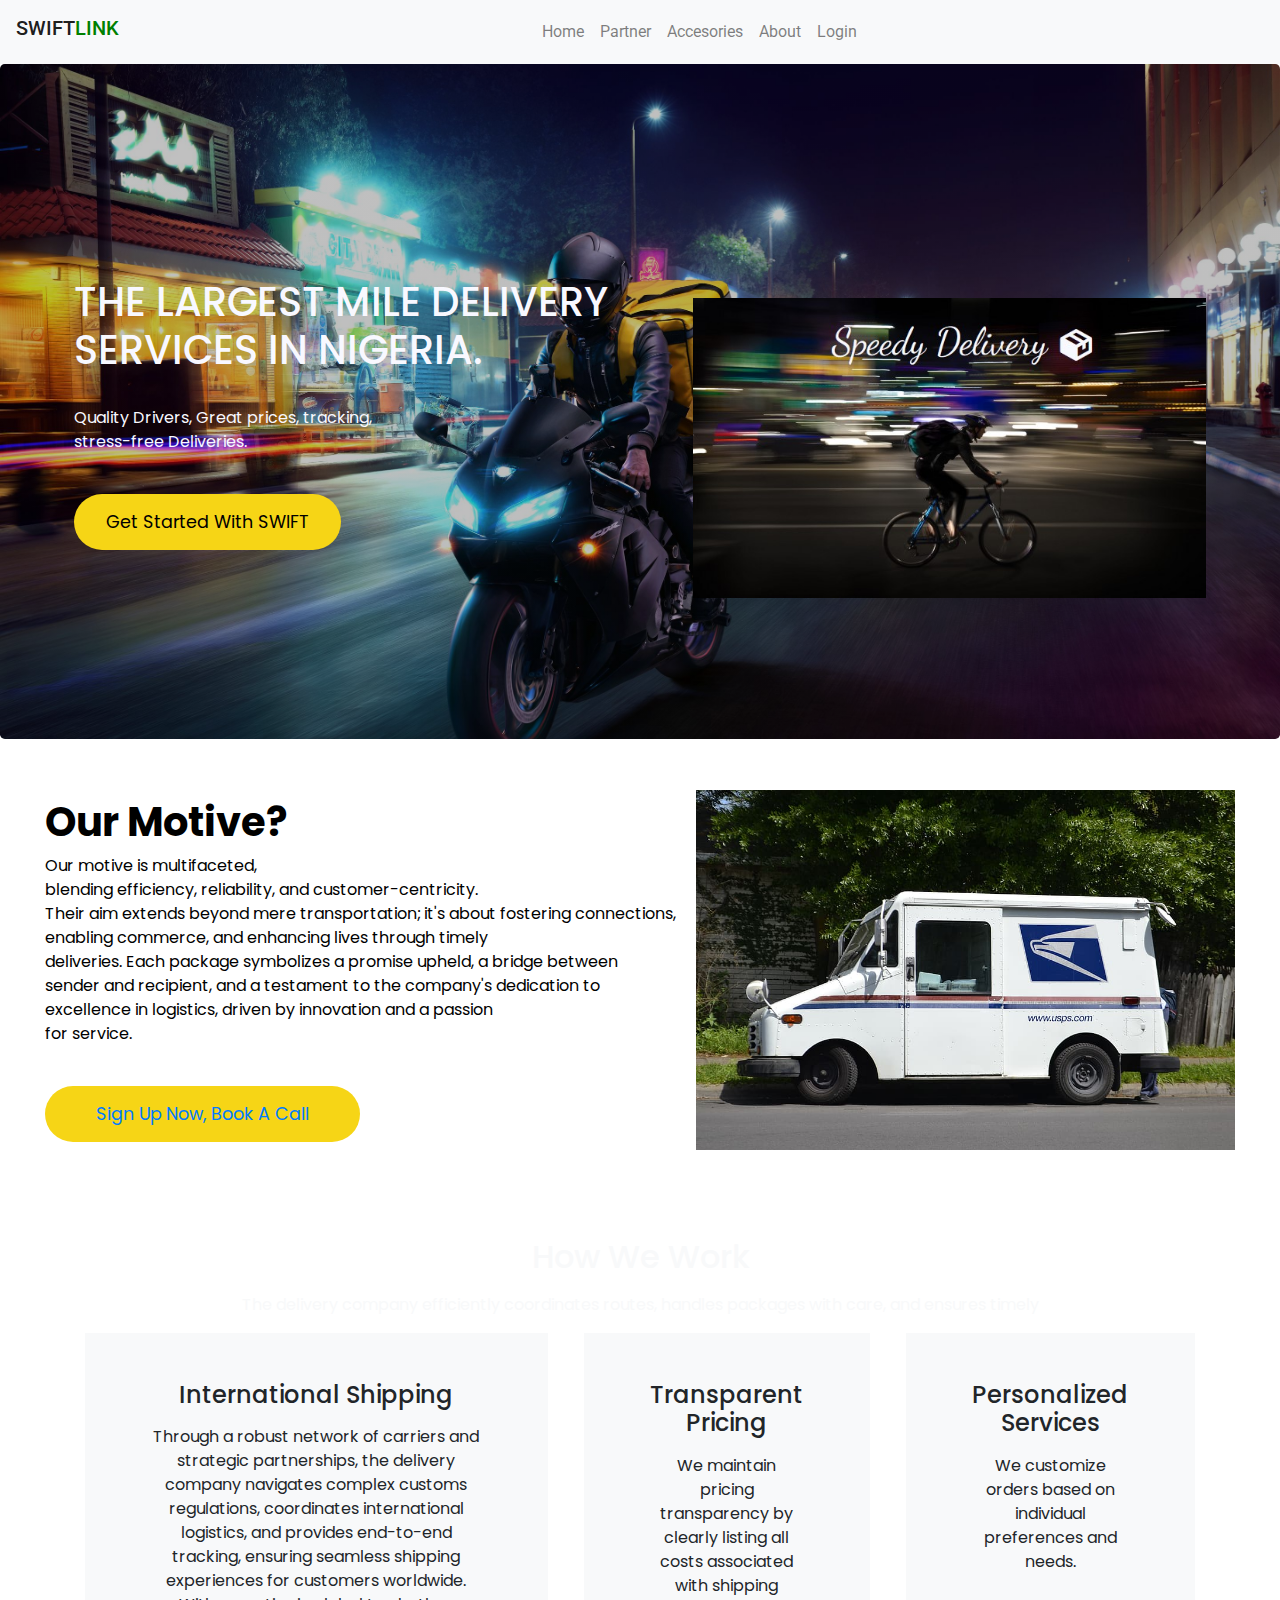
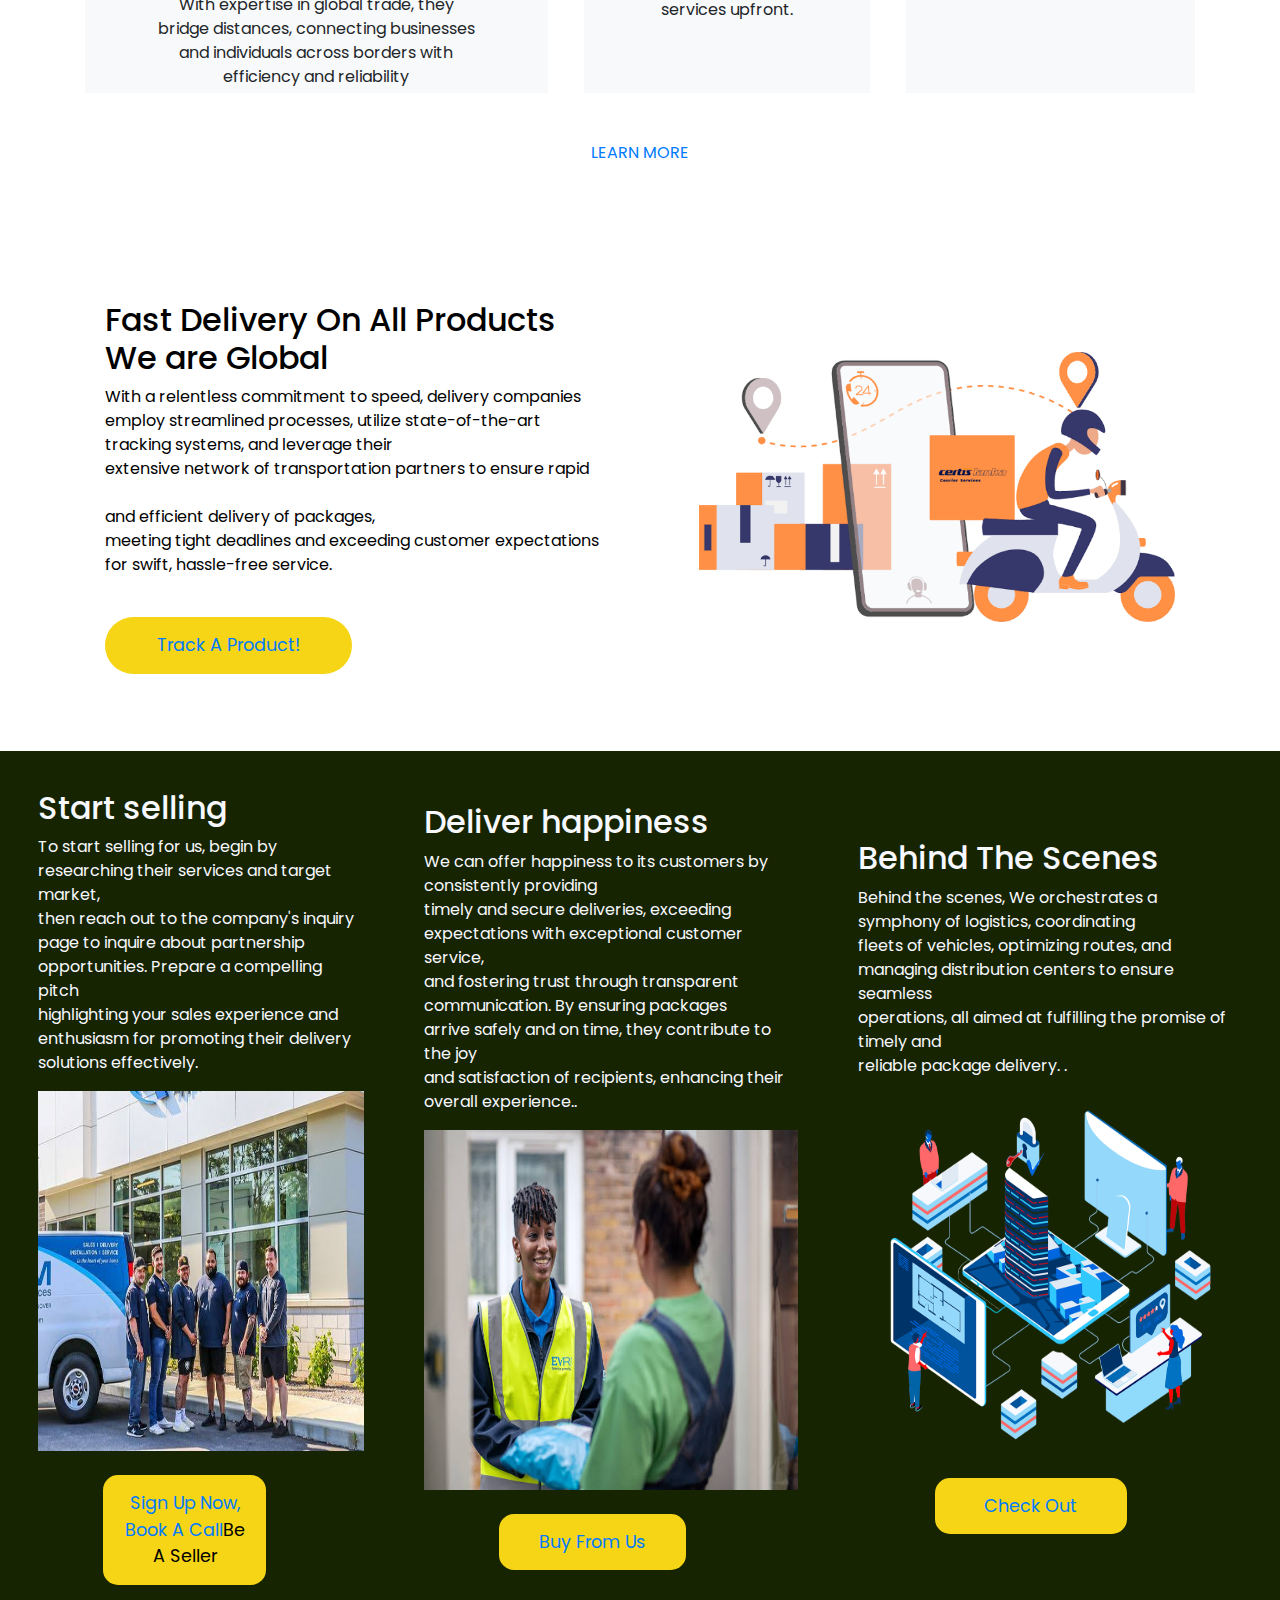
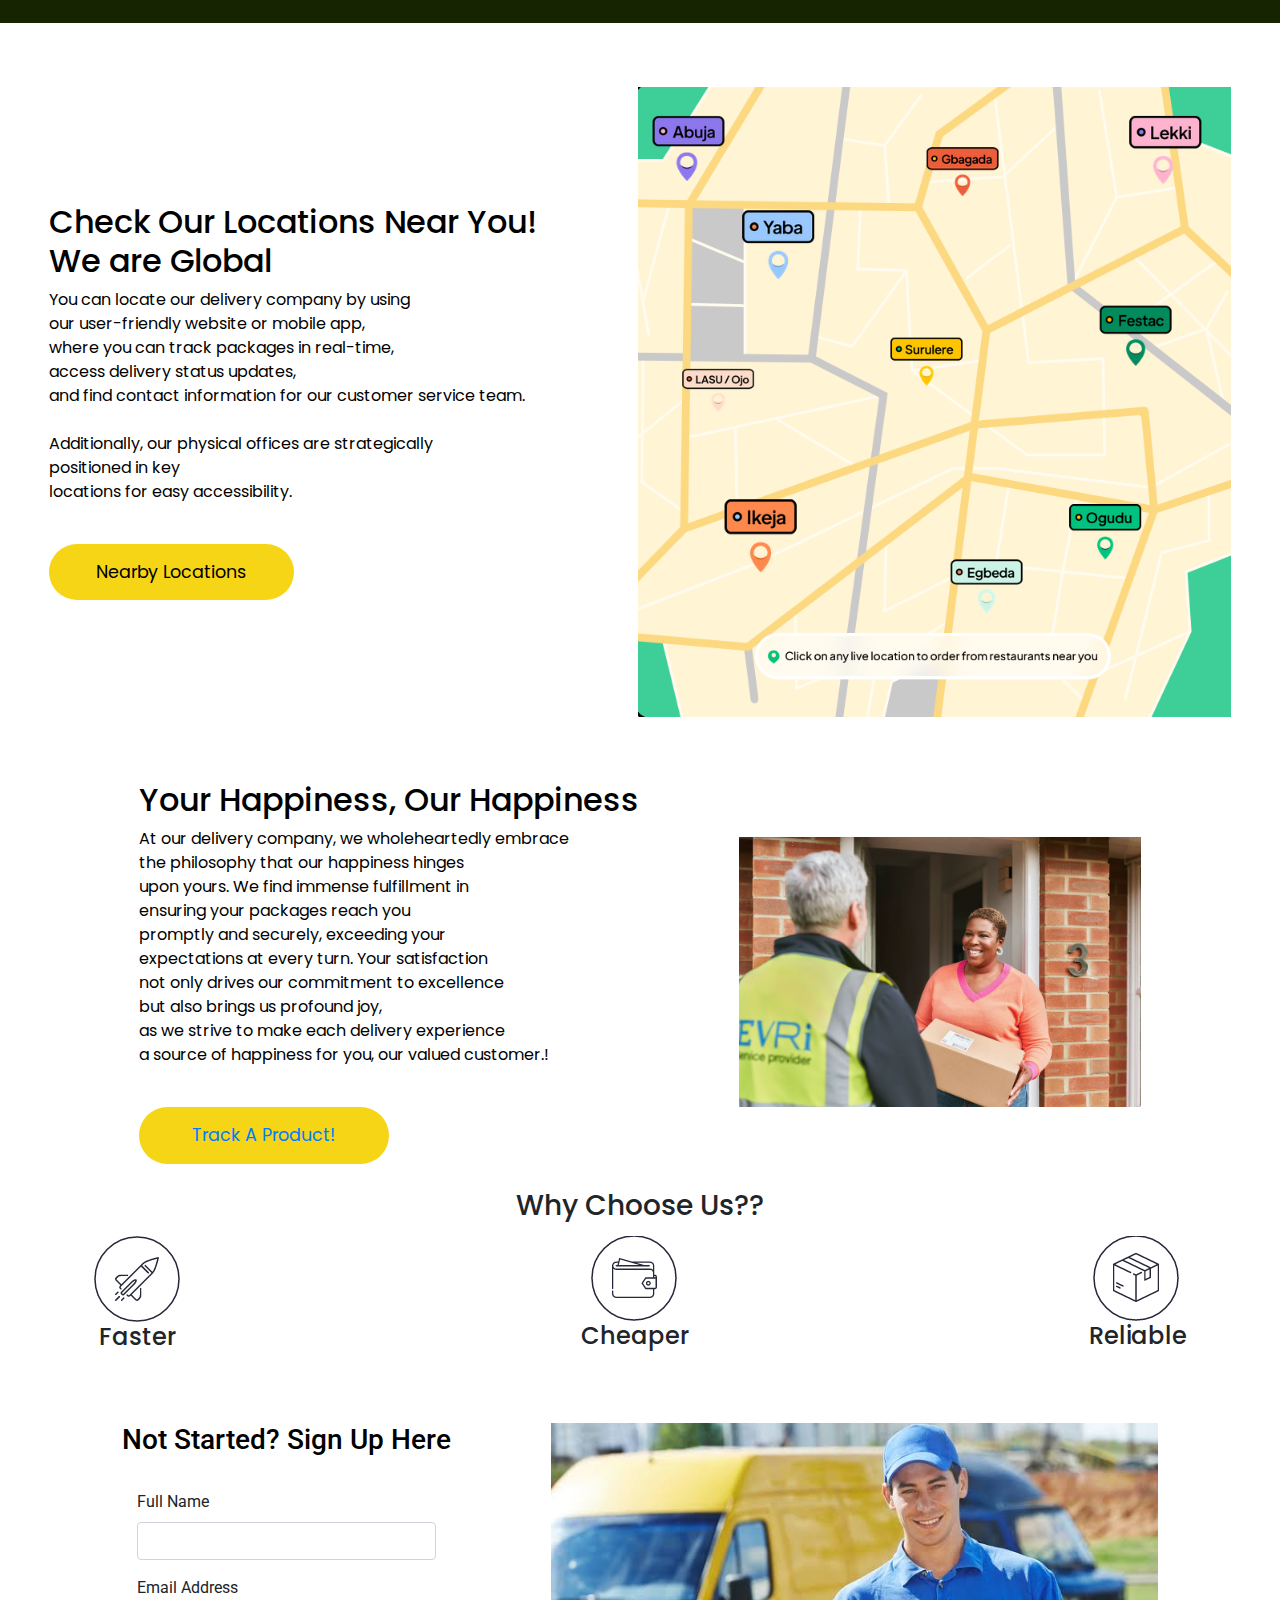
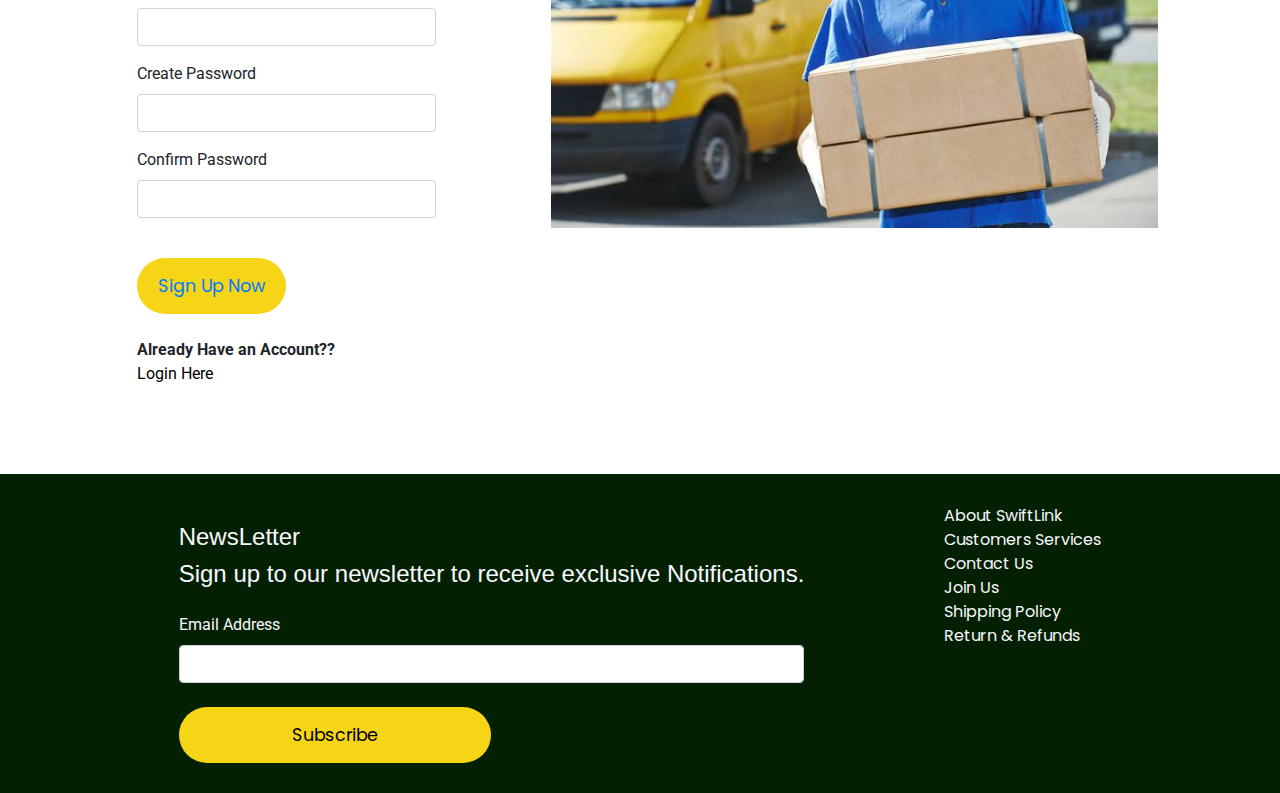
==== index.html @ 34c5a650 "corrected the styling" ====
<!DOCTYPE html>
<html lang="en">
  <head>
    <meta charset="UTF-8" />
    <meta name="viewport" content="width=device-width, initial-scale=1.0" />
    <link
      rel="stylesheet"
      href="./assets/bootstrap-4.0.0-dist/css/bootstrap.min.css"
    />
    <link rel="stylesheet" href="./assets/css/index.css" />
    <title>SwiftLink</title>

    <style>
      @import url("https://fonts.googleapis.com/css2?family=Poppins:ital,wght@0,100;0,200;0,300;0,400;0,500;0,600;1,100;1,200;1,300;1,400;1,500;1,600&family=Roboto:ital,wght@0,100;0,300;0,400;0,500;1,100;1,300;1,400&display=swap");
    </style>
    <link
      href="https://fonts.googleapis.com/css2?family=Dancing+Script:wght@400;600;700&display=swap"
      rel="stylesheet"
    />
    <link
      rel="stylesheet"
      href="https://cdn.jsdelivr.net/npm/boxicons@latest/css/boxicons.min.css"
    />
    <link
      rel="stylesheet"
      href="https://cdn.jsdelivr.net/npm/swiper@8/swiper-bundle.min.css"
    />
  </head>

  <body>
    <nav class="navbar navbar-expand-md bg-light navbar-light">
      <h3
        href=""
        class="navbar-brand"
      >
        SWIFT<span class="sack">LINK</span>
      </h3>

      <button
        class="navbar-toggler"
        type="button"
        data-toggle="collapse"
        data-target="#mylinks"
      >
        <span class="navbar-toggler-icon"></span>
      </button>

      <div id="mylinks" class="collapse navbar-collapse justify-content-center">
        <ul class="navbar-nav">
          <li class="nav-item">
            <a href="index.html" class="nav-link"
              >Home</a
            >
          </li>

          <li class="nav-item">
            <a href="partner.html" class="nav-link"
              >Partner</a
            >
          </li>

          <li class="nav-item">
            <a
              href="accesories.html"
              class="nav-link"
              >Accesories</a
            >
          </li>

          <li class="nav-item">
            <a href="about.html" class="nav-link"
              >About</a
            >
          </li>

          <li class="nav-item">
            <a href="login.html" class="nav-link"
              >Login</a
            >
          </li>
        </ul>
      </div>
    </nav>

    <section class="jumbotron vim">
      <div class="bamaa">
        <h1>
          THE LARGEST MILE DELIVERY <br />
          SERVICES IN NIGERIA.
        </h1>
        <br />
        <p>
          Quality Drivers, Great prices, tracking, <br />
          stress-free Deliveries.
        </p>
        <br />
        <a href="signup.html" class="btn">Get Started With SWIFT</a>
        <!-- <a href="" class="btn2">BOOK A TABLE</a> -->
      </div>
      <div class="img-con">
        <img src="assets/img/truck.jpg" class="ani img-fluid" alt="" />
      </div>
    </section>

    <div class="hero">
      <div class="first">
        <div class="text">
          <h1>
            <b>Our Motive?</b>
          </h1>
          <p>
            Our motive is multifaceted, <br />
            blending efficiency, reliability, and customer-centricity. <br />
            Their aim extends beyond mere transportation; it's about fostering
            connections, <br />
            enabling commerce, and enhancing lives through timely <br />
            deliveries. Each package symbolizes a promise upheld, a bridge
            between <br />sender and recipient, and a testament to the company's
            dedication to <br />
            excellence in logistics, driven by innovation and a passion <br />
            for service.
          </p>
          <br />

          <button class="btn">
            <a href="signup.html"
              >Sign Up Now, Book A Call</a
            >
          </button>
        </div>

        <div class="sloth">
          <img src="assets/img/truck1.jpg" alt="" />
        </div>
      </div>
    </div>

    <div class="home">
      <div class="container py-4">
        <div class="text-center text-light">
          <h2>How We Work</h2>

          <p class="my-3">
            The delivery company efficiently coordinates routes, handles
            packages with care, and ensures timely
          </p>
        </div>

        <div class="d-flex place">
          <div class="d-md-block bg-light py-5 text-center">
            <p class="h4 mb-3">International Shipping</p>
            <p>
              Through a robust network of carriers and strategic partnerships,
              the delivery company navigates complex customs regulations,
              coordinates international logistics, and provides end-to-end
              tracking, ensuring seamless shipping experiences for customers
              worldwide. With expertise in global trade, they bridge distances,
              connecting businesses and individuals across borders with
              efficiency and reliability
            </p>
          </div>
          <div class="d-md-block bg-light py-5 text-center mx-3">
            <p class="h4 mb-3">Transparent Pricing</p>
            <p>
              We maintain pricing transparency by clearly listing all costs
              associated with shipping services upfront.
            </p>
          </div>
          <div class="d-md-block bg-light py-5 text-center">
            <p class="h4 mb-3">Personalized Services</p>
            <p>
              We customize orders based on individual preferences and needs.
            </p>
          </div>
        </div>

        <div class="text-center my-5">
          <a href="about.html">LEARN MORE</a>
        </div>
      </div>
    </div>

    <div class="fast">
      <div class="text">
        <h2>Fast Delivery On All Products <br />We are Global</h2>
        <p>
          With a relentless commitment to speed, delivery companies <br />
          employ streamlined processes, utilize state-of-the-art <br />
          tracking systems, and leverage their <br />
          extensive network of transportation partners to ensure rapid <br />
          <br />

          and efficient delivery of packages, <br />
          meeting tight deadlines and exceeding customer expectations <br />for
          swift, hassle-free service.
        </p>
        <br />

        <button class="btn">
          <a href="signup.html" >Track A Product!</a>
        </button>
      </div>

      <div class="dot">
        <img src="assets/img/IMG_1310.PNG" alt="" />
      </div>
    </div>
    <div class="hold">
      <div class="mage">
        <div class="text2">
          <h2>Start selling</h2>
          <p>
            To start selling for us, begin by researching their services and
            target market, <br />
            then reach out to the company's inquiry page to inquire about
            partnership <br />
            opportunities. Prepare a compelling pitch <br />
            highlighting your sales experience and <br />enthusiasm for
            promoting their delivery solutions effectively.
          </p>
        </div>
        <div>
          <img src="assets/img/IMG_1960.JPG" alt="" /><br /><br />
          <button class="btn2">
            <a href="partner.html"
              >Sign Up Now, Book A Call</a
            >Be A Seller
          </button>
        </div>
      </div>
      <div class="mage">
        <div class="text2">
          <h2>Deliver happiness</h2>
          <p>
            We can offer happiness to its customers by consistently providing
            <br />
            timely and secure deliveries, exceeding expectations with
            exceptional customer service, <br />
            and fostering trust through transparent communication. By ensuring
            packages <br />arrive safely and on time, they contribute to the joy
            <br />and satisfaction of recipients, enhancing their overall
            experience..
          </p>
        </div>
        <div>
          <img src="assets/img/IMG_1974.JPG" alt="" /><br /><br />
          <button class="btn2">
            <a href="signup.html">Buy From Us</a>
          </button>
        </div>
      </div>

      <div class="mage">
        <div class="text2">
          <h2>Behind The Scenes</h2>
          <p>
            Behind the scenes, We orchestrates a symphony of logistics,
            coordinating <br />fleets of vehicles, optimizing routes, and
            managing distribution centers to ensure seamless <br />
            operations, all aimed at fulfilling the promise of timely and <br />
            reliable package delivery. .
          </p>
        </div>
        <div>
          <img src="assets/img/why-us.png" alt="" /><br /><br />
          <button class="btn2">
            <a href="about.html">Check Out</a>
          </button>
        </div>
      </div>
    </div>
    <div class="fast">
      <div class="text">
        <h2>Check Our Locations Near You! <br />We are Global</h2>
        <p>
          You can locate our delivery company by using <br />
          our user-friendly website or mobile app,<br />
          where you can track packages in real-time, <br />access delivery
          status updates,<br />
          and find contact information for our customer service team. <br />
          <br />

          Additionally, our physical offices are strategically <br />
          positioned in key <br />locations for easy accessibility.
        </p>
        <br />

        <button class="btn">Nearby Locations</button>
      </div>

      <div class="dot1">
        <img src="./assets/img/map.png" alt="" />
      </div>
    </div>

    <div class="fast1">
      <div class="text">
        <h2>Your Happiness, Our Happiness</h2>
        <p>
          At our delivery company, we wholeheartedly embrace <br />
          the philosophy that our happiness hinges <br />
          upon yours. We find immense fulfillment in <br />ensuring your
          packages reach you <br />
          promptly and securely, exceeding your <br />
          expectations at every turn. Your satisfaction <br />
          not only drives our commitment to excellence <br />
          but also brings us profound joy, <br />as we strive to make each
          delivery experience <br />
          a source of happiness for you, our valued customer.!
        </p>
        <br />

        <button class="btn">
          <a href="signup.html">Track A Product!</a>
        </button>
      </div>

      <div class="dot">
        <img src="assets/img/IMG_1973.WEBP" alt="" />
      </div>
    </div>

    <div class="all">
      <h3 class="txt">Why Choose Us??</h3>
      <div class="dunk">
        <div class="don">
          <div>
            <img src="assets/img/fast rocket.png" alt="" />
          </div>
          <div>
            <h4>Faster</h4>
          </div>
        </div>
        <div class="don">
          <div>
            <img src="assets/img/cheaper.png" alt="" />
          </div>
          <div>
            <h4>Cheaper</h4>
          </div>
        </div>
        <div class="don">
          <div>
            <img src="assets/img/reliable.png" alt="" />
          </div>
          <div>
            <h4>Reliable</h4>
          </div>
        </div>
      </div>
    </div>

    <div class="up">
      <div class="sign" id="signup">
        <div class="text1">
          <h3>Not Started? Sign Up Here</h3>
        </div>

        <form action="" class="container" id="form1">
          <div>
            <label for="">Full Name</label>
            <input type="text" class="form-control" />
          </div>
          <div class="mt-3">
            <label for="">Email Address</label>
            <input type="text" class="form-control" />
          </div>
          <div class="mt-3">
            <label for="">Create Password</label>
            <input type="password" class="form-control" />
          </div>
          <div class="mt-3">
            <label for="">Confirm Password</label>
            <input type="password" class="form-control" />
          </div>
          <br />

          <div class="mt-3" id="sgup">
            <div class="sign2">
              <button class="btn" id="heh">
                <a href="signup.html"
                  >Sign Up Now</a
                ></button
              ><br /><br />
            </div>

            <strong>Already Have an Account??</strong><br /><span
              ><a href="" style="color: black; text-decoration: none"
                >Login Here</a
              ></span
            >
          </div>
          <br />
        </form>
      </div>

      <img src="./assets/img/IMG_1297.JPG" alt="" />
    </div>
    <footer>
      <div class="news">
        <div class="text7">
          <h4>NewsLetter</h4>
          <h4>Sign up to our newsletter to receive exclusive Notifications.</h4>
        </div>

        <div class="mt-3">
          <label for="">Email Address</label>
          <input type="text" class="form-control" /><br />
        </div>
        <div>
          <button class="btn btn-light">Subscribe</button>
        </div>
        <div class="icons"></div>
      </div>
      <div class="list">
        <ul>
          <li><a href="about.html">About SwiftLink</a></li>
          <li><a href="signup.html">Customers Services</a></li>
          <li><a href="signup.html">Contact Us</a></li>
          <li><a href="partner.html">Join Us</a></li>
          <li><a href="">Shipping Policy</a></li>
          <li><a href="">Return & Refunds</a></li>
        </ul>
      </div>
    </footer>
  </body>
</html>
---- assets/css/index.css ----
.btn {
  text-decoration: none;
  border-radius: 50px;
  padding: 15px;
  width: 50%;
  color: black;
  background-color: rgb(246, 213, 22);
  font-family: poppins;
  border: none;
  font-size: 1.1rem;
}

.btn2 {
  position: relative;
  left: 20%;
  text-decoration: none;
  border-radius: 15px;
  padding: 15px;
  width: 50%;
  color: black;
  background-color: rgb(246, 213, 22);
  font-family: poppins;
  border: none;
  font-size: 1.1rem;
}

.bamaa {
  position: relative;
  top: 150px;
}

.btn:hover {
  color: black;
}

.ani {
  animation: up-down 2s ease-in-out infinite alternate-reverse both;
  height: 300px;
  position: relative;
  top: 170px;
}

.vim {
  display: flex;
  justify-content: space-around;
  background-image: linear-gradient(rgba(0, 0, 0, 0.246), rgba(0, 0, 0, 0.258)),
    url(../img/delivery1.jpg);
  background-repeat: no-repeat;
  background-size: cover;
  background-position: top;
  height: 75vh;
  color: ghostwhite;
  font-family: poppins;
}

@keyframes up-down {
  0% {
    transform: translateY(10px);
  }

  100% {
    transform: translateY(-10px);
  }
}

.sack {
  color: green;
}

.first {
  display: flex;
  flex-wrap: wrap;
  gap: 20px;
  align-items: center;
  justify-content: center;
  font-family: poppins;
}

.sloth img {
  height: 40vh;
}

.btn1 {
  text-decoration: none;
  border-radius: 30px;
  border: none;
  width: 20%;
  padding: 12px;
  color: white;
  background-color: black;
  font-family: poppins;
}

.home {
  margin-top: 5%;
  font-family: poppins;
}

.place {
  gap: 20px;
  height: 40vh;
}

.place div {
  padding: 0 6%;
}

.text {
  font-family: poppins;
  color: black;
}

.text2 {
  font-family: poppins;
  color: ghostwhite;
}

.fast {
  display: flex;
  justify-content: center;
  align-items: center;
  gap: 100px;
  margin-top: 5%;
}

.fast1 {
  display: flex;
  position: relative;
  justify-content: center;
  align-items: center;
  gap: 100px;
  margin-top: 5%;
}

.dot img {
  height: 30vh;
}

.dot1 img {
  height: 70vh;
  width: 100%;
}

.text1 {
  margin-bottom: 10%;
  color: black;
  text-align: center;
}

.sign {
  margin-top: 5%;
}

.hero {
  margin: 4% 0;
}

.mage {
  display: block;
}

.mage img {
  height: 40vh;

  width: 100%;
}

.text img {
  height: 10vh;
}

.hold {
  display: flex;
  gap: 60px;
  justify-content: center;
  align-items: center;
  margin-top: 6%;
  background-color: rgb(22, 36, 2);
  color: ghostwhite;
  padding: 3%;
}

.dunk {
  display: flex;
  gap: 400px;
  text-align: center;
  font-family: poppins;
  justify-content: center;
  align-items: center;
  margin-top: 1%;
}

.all {
  font-family: poppins;
  margin-top: 2%;
}

.txt {
  text-align: center;
}

.up {
  display: flex;
  justify-content: center;
  align-items: start;
  gap: 100px;
  margin-top: 5%;
}

.up img {
  height: 45vh;
}

.sign {
  margin-top: 0;
}

.text7 {
  font-family: Arial, Helvetica, sans-serif;
  text-align: start;
  color: ghostwhite;
  position: relative;
  margin-top: 3%;
}

.news {
  display: flex;
  flex-direction: column;
}

footer {
  width: 100vw;
  display: flex;
  gap: 100px;
  justify-content: center;
  margin-top: 5%;
  padding: 30px;
  background-color: rgb(4, 32, 2);
  color: ghostwhite;
}

.list ul {
  list-style: none;
}

.list ul li a {
  text-decoration: none;
  color: ghostwhite;
  font-family: poppins;
}

@media (max-width: 992px) {
  footer {
    display: flex;
    flex-direction: column;
    flex-wrap: wrap;
    gap: 100px;
    justify-content: center;
    margin-top: 5%;
    padding: 100px;
    background-color: rgb(9, 9, 9);
    color: ghostwhite;
  }
}

@media (max-width: 1024px) {
  .bamaa {
    position: relative;
    top: 80px;
    font-size: 1.1rem;
  }

  .vim {
    background-image: linear-gradient(
        rgba(0, 0, 0, 0.246),
        rgba(0, 0, 0, 0.258)
      ),
      url(/assets/img/delivery1.jpg);
    background-repeat: no-repeat;
    background-size: cover;
    background-position: top;
    height: 85vh;
    color: ghostwhite;
    font-family: poppins;
    display: block;
  }

  .btn {
    text-decoration: none;
    border-radius: 50px;
    padding: 15px;
    width: 95%;
    color: black;
    background-color: rgb(246, 213, 22);
    font-family: poppins;
    border: none;
    font-size: 1.1rem;
  }

  div {
    overflow-x: hidden;
  }

  .text {
    position: relative;
    left: 7px;
  }

  .img-con img {
    height: 0vh;
  }

  .ani {
    animation: up-down 2s ease-in-out infinite alternate-reverse both;
    height: 300px;
    position: relative;
    top: 95px;
  }

  .place {
    display: flex;
    flex-direction: column;
    height: 40vh;
  }

  .play {
    display: none;
  }

  .fast {
    display: block;
    margin-top: 6%;
  }

  .fast1 {
    display: block;
    margin-top: 6%;
  }

  .dot {
    margin-top: 5%;
  }

  .dot1 {
    margin-top: 5%;
  }

  .dot img {
    width: 100%;
  }

  .hold {
    display: flex;
    flex-wrap: wrap;
  }

  .dunk {
    display: flex;
    gap: 40px;
    text-align: center;
    font-family: poppins;
    justify-content: center;
    align-items: center;
    margin-top: 3%;
  }

  .ogt {
    display: none;
  }

  .up {
    margin-top: 20%;
  }

  .btn2 {
    position: relative;
    left: 0%;
    text-decoration: none;
    border-radius: 15px;
    padding: 15px;
    width: 100%;
    color: black;
    background-color: rgb(246, 213, 22);
    font-family: poppins;
    border: none;
    font-size: 1.1rem;
  }

  footer {
    display: flex;
    flex-direction: column;
    flex-wrap: wrap;
    gap: 100px;
    justify-content: center;
    margin-top: 5%;
    padding: 100px;
    background-color: rgb(4, 32, 2);
    color: ghostwhite;
  }
}
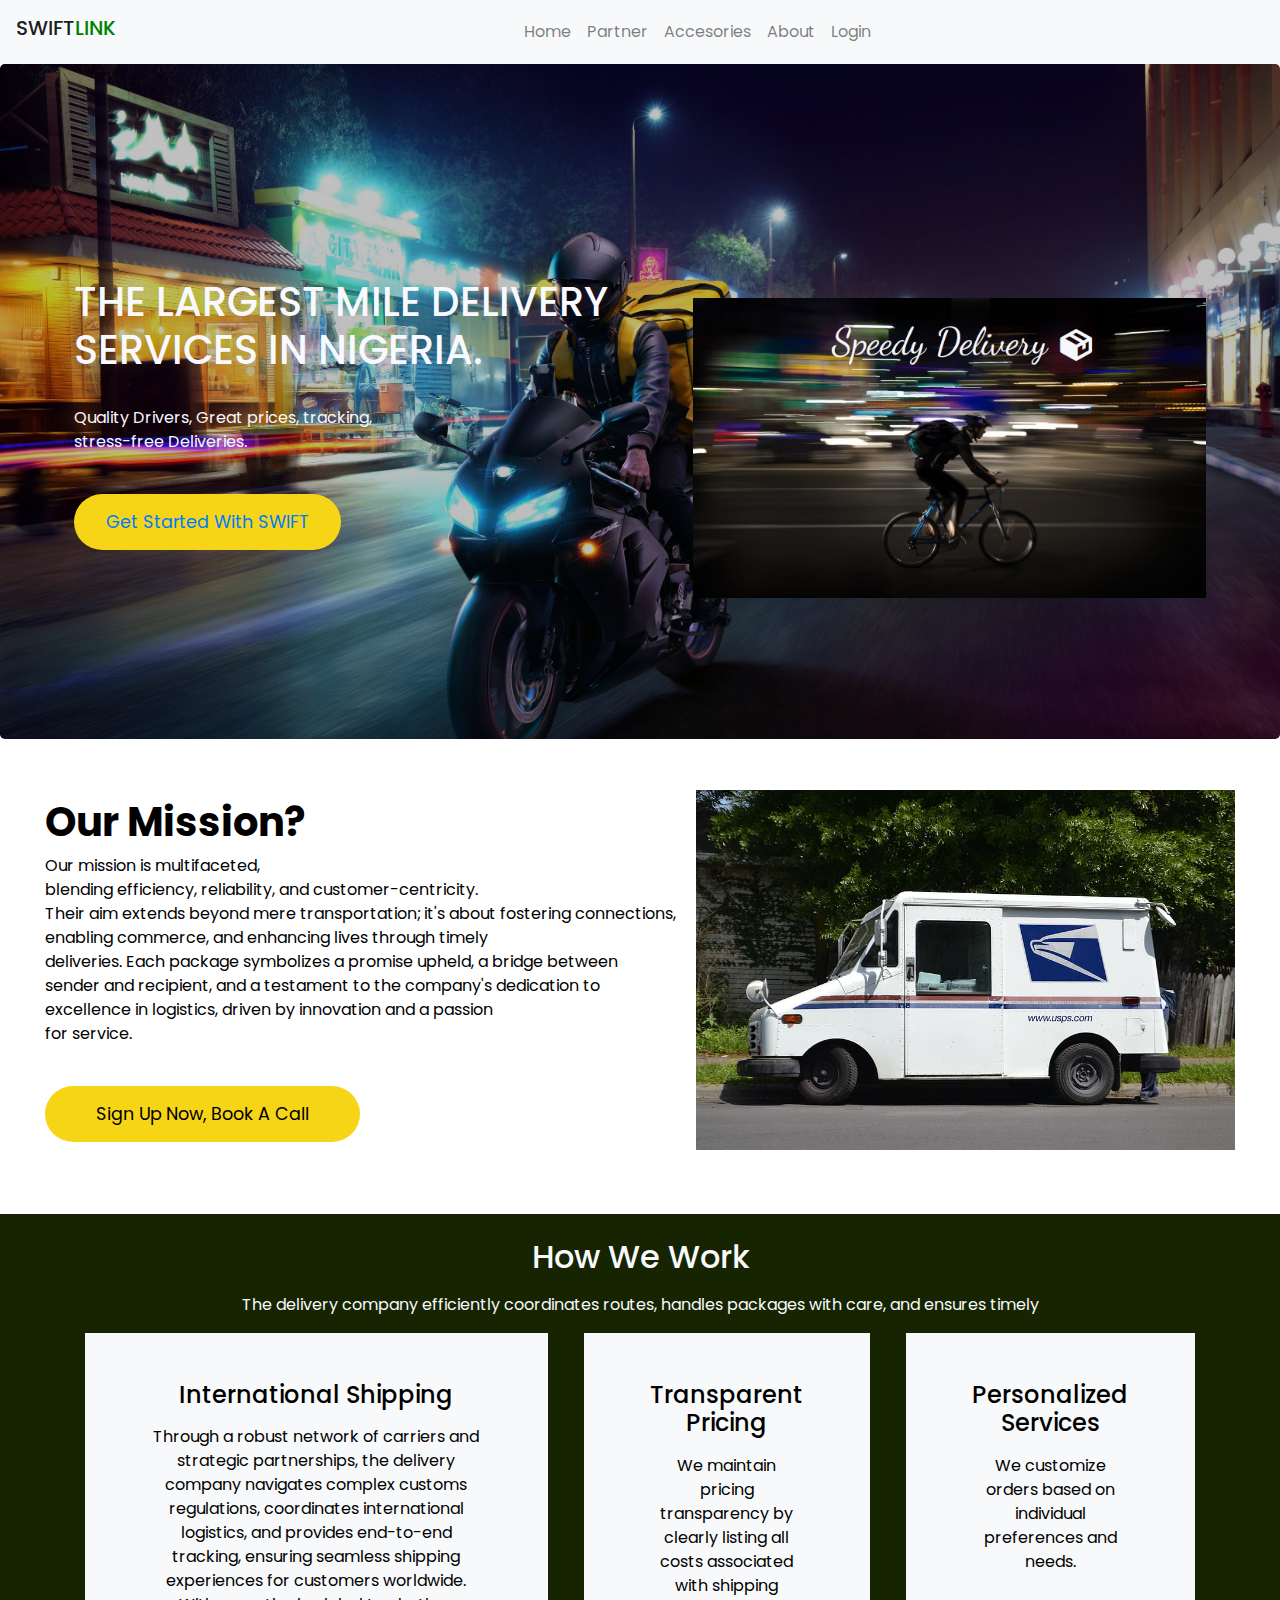
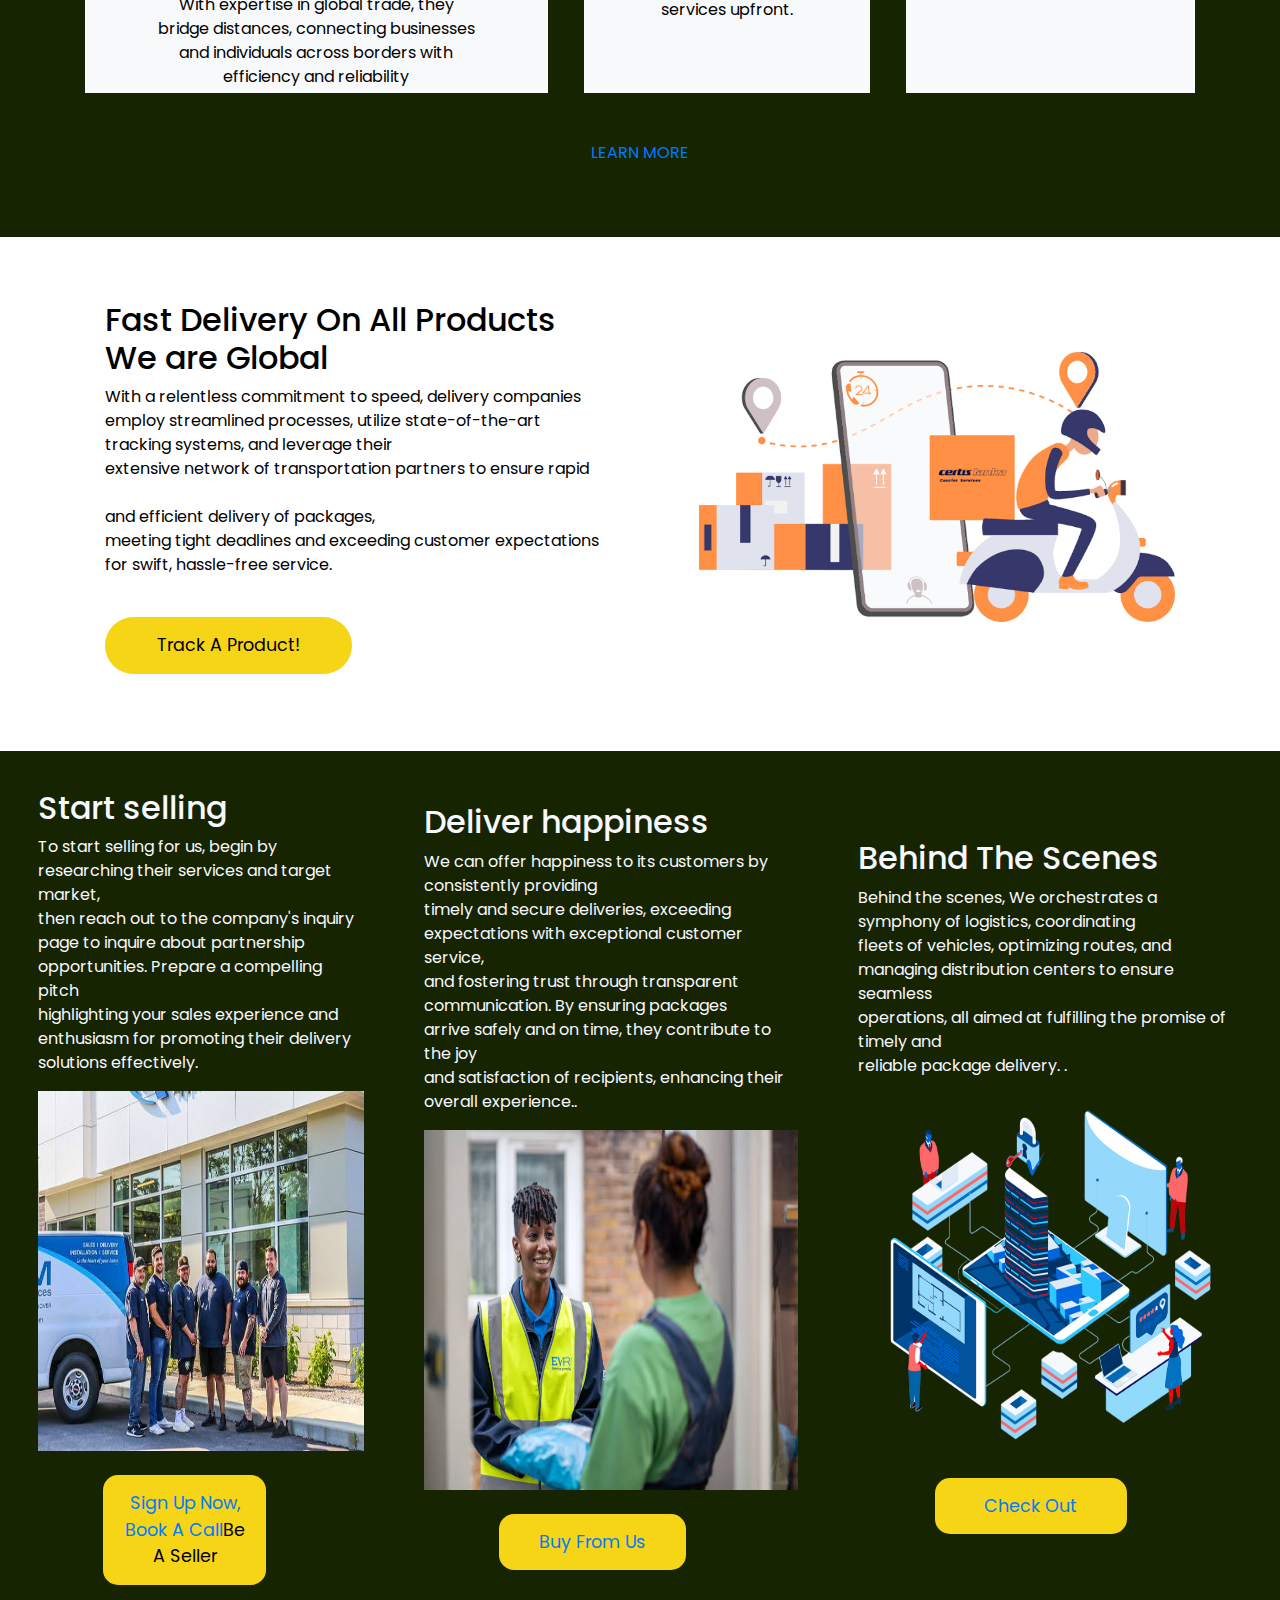
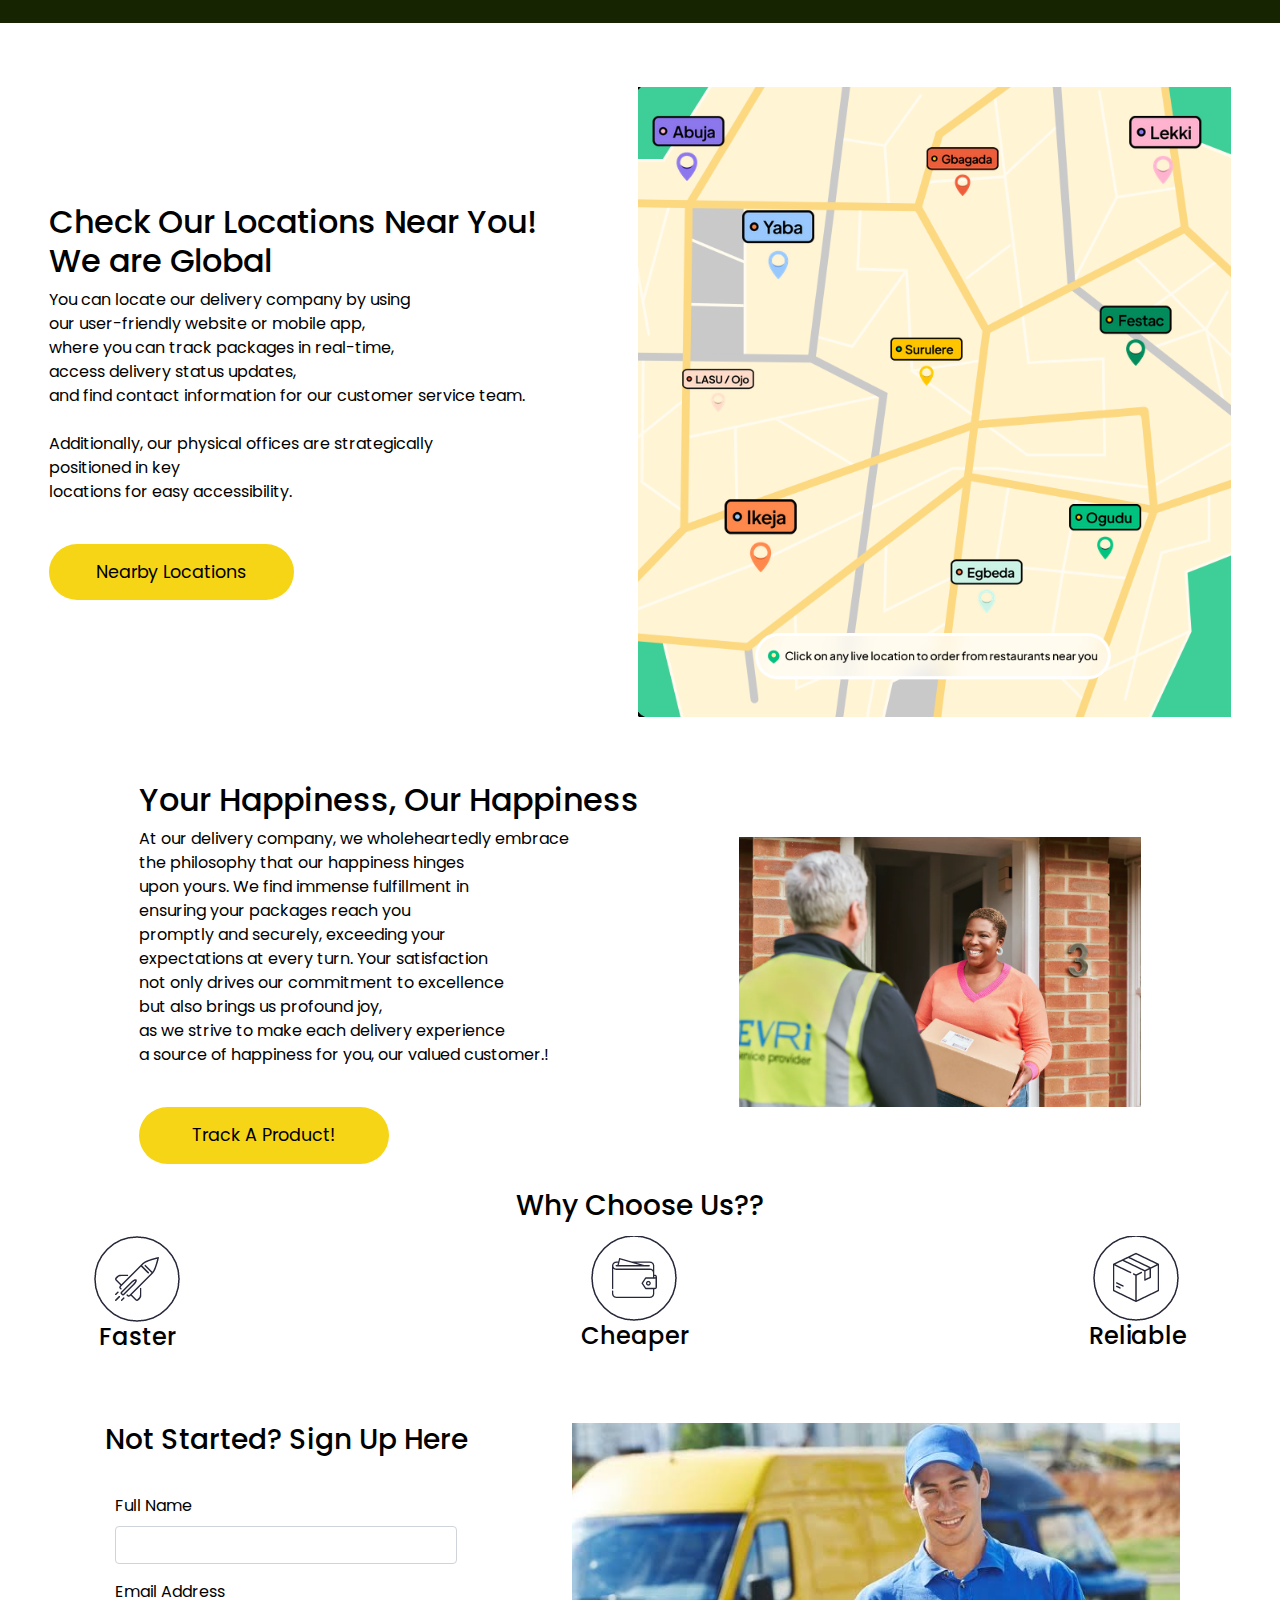
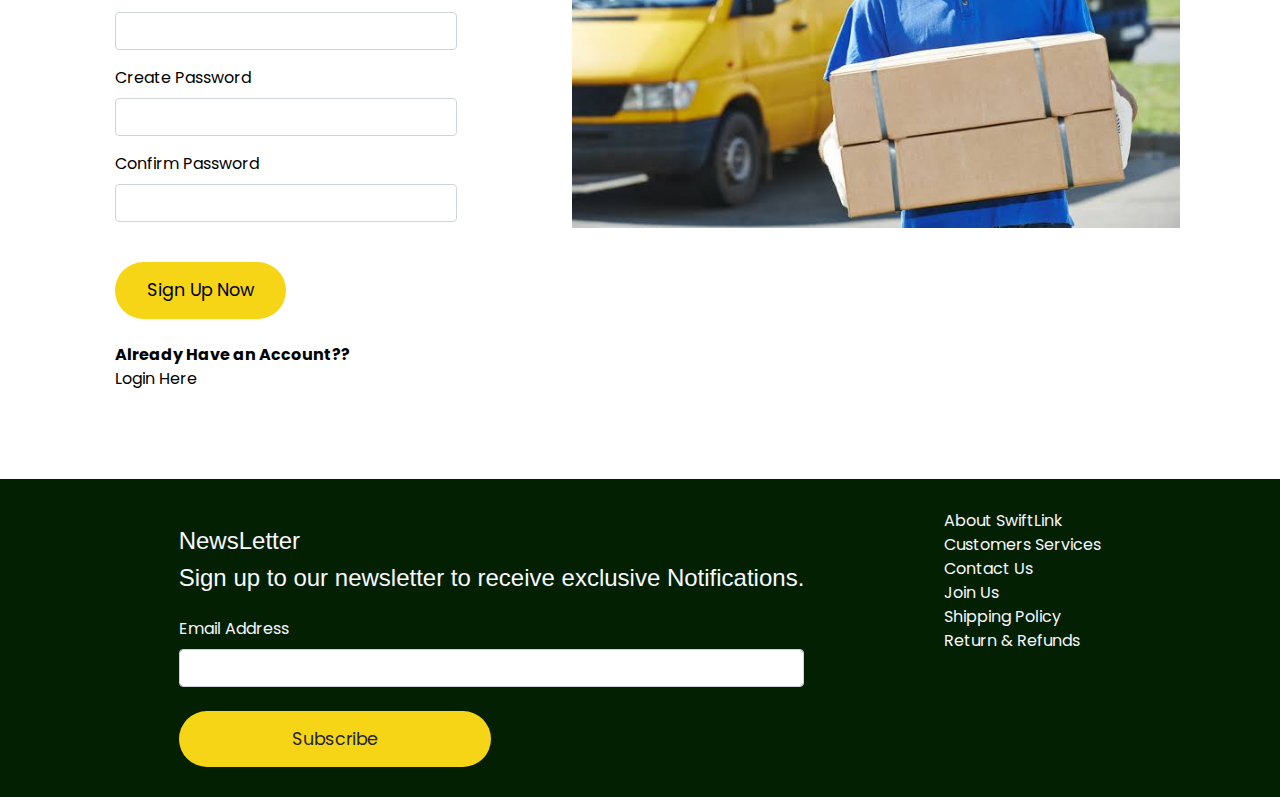
==== commit d02f8a80: "added footer to the index page" ====
--- a/index.html
+++ b/index.html
@@ -106,10 +106,10 @@
       <div class="first">
         <div class="text">
           <h1>
-            <b>Our Motive?</b>
+            <b>Our Mission?</b>
           </h1>
           <p>
-            Our motive is multifaceted, <br />
+            Our mission is multifaceted, <br />
             blending efficiency, reliability, and customer-centricity. <br />
             Their aim extends beyond mere transportation; it's about fostering
             connections, <br />
--- a/assets/css/index.css
+++ b/assets/css/index.css
@@ -1,11 +1,13 @@
+body{
+  font-family: poppins;
+  color: black;
+}
 .btn {
   text-decoration: none;
   border-radius: 50px;
   padding: 15px;
   width: 50%;
-  color: black;
   background-color: rgb(246, 213, 22);
-  font-family: poppins;
   border: none;
   font-size: 1.1rem;
 }
@@ -17,9 +19,7 @@
   border-radius: 15px;
   padding: 15px;
   width: 50%;
-  color: black;
   background-color: rgb(246, 213, 22);
-  font-family: poppins;
   border: none;
   font-size: 1.1rem;
 }
@@ -50,7 +50,6 @@
   background-position: top;
   height: 75vh;
   color: ghostwhite;
-  font-family: poppins;
 }
 
 @keyframes up-down {
@@ -73,7 +72,6 @@
   gap: 20px;
   align-items: center;
   justify-content: center;
-  font-family: poppins;
 }
 
 .sloth img {
@@ -88,12 +86,11 @@
   padding: 12px;
   color: white;
   background-color: black;
-  font-family: poppins;
 }
 
 .home {
   margin-top: 5%;
-  font-family: poppins;
+  background-color: rgb(22, 36, 2);
 }
 
 .place {
@@ -105,13 +102,12 @@
   padding: 0 6%;
 }
 
-.text {
+/* .text {
   font-family: poppins;
   color: black;
-}
+} */
 
 .text2 {
-  font-family: poppins;
   color: ghostwhite;
 }
 
@@ -143,7 +139,7 @@
 
 .text1 {
   margin-bottom: 10%;
-  color: black;
+  /* color: black; */
   text-align: center;
 }
 
@@ -184,14 +180,12 @@
   display: flex;
   gap: 400px;
   text-align: center;
-  font-family: poppins;
   justify-content: center;
   align-items: center;
   margin-top: 1%;
 }
 
 .all {
-  font-family: poppins;
   margin-top: 2%;
 }
 
@@ -246,7 +240,6 @@
 .list ul li a {
   text-decoration: none;
   color: ghostwhite;
-  font-family: poppins;
 }
 
 @media (max-width: 992px) {
@@ -275,13 +268,12 @@
         rgba(0, 0, 0, 0.246),
         rgba(0, 0, 0, 0.258)
       ),
-      url(/assets/img/delivery1.jpg);
+      url(../img/delivery1.jpg);
     background-repeat: no-repeat;
     background-size: cover;
     background-position: top;
     height: 85vh;
     color: ghostwhite;
-    font-family: poppins;
     display: block;
   }
 
@@ -292,9 +284,11 @@
     width: 95%;
     color: black;
     background-color: rgb(246, 213, 22);
-    font-family: poppins;
     border: none;
     font-size: 1.1rem;
+    a{
+      color: black;
+    }
   }
 
   div {
@@ -304,6 +298,9 @@
   .text {
     position: relative;
     left: 7px;
+    h1{
+      color: rgba(0, 0, 0, 0.872); 
+    }
   }
 
   .img-con img {
@@ -358,7 +355,6 @@
     display: flex;
     gap: 40px;
     text-align: center;
-    font-family: poppins;
     justify-content: center;
     align-items: center;
     margin-top: 3%;
@@ -385,7 +381,9 @@
     border: none;
     font-size: 1.1rem;
   }
-
+.btn2 > a{
+  color: black;
+}
   footer {
     display: flex;
     flex-direction: column;
@@ -398,3 +396,9 @@
     color: ghostwhite;
   }
 }
+.btn > a{
+  color: black;
+}
+.navbar-brand{
+  color: rgb(153, 153, 10);
+}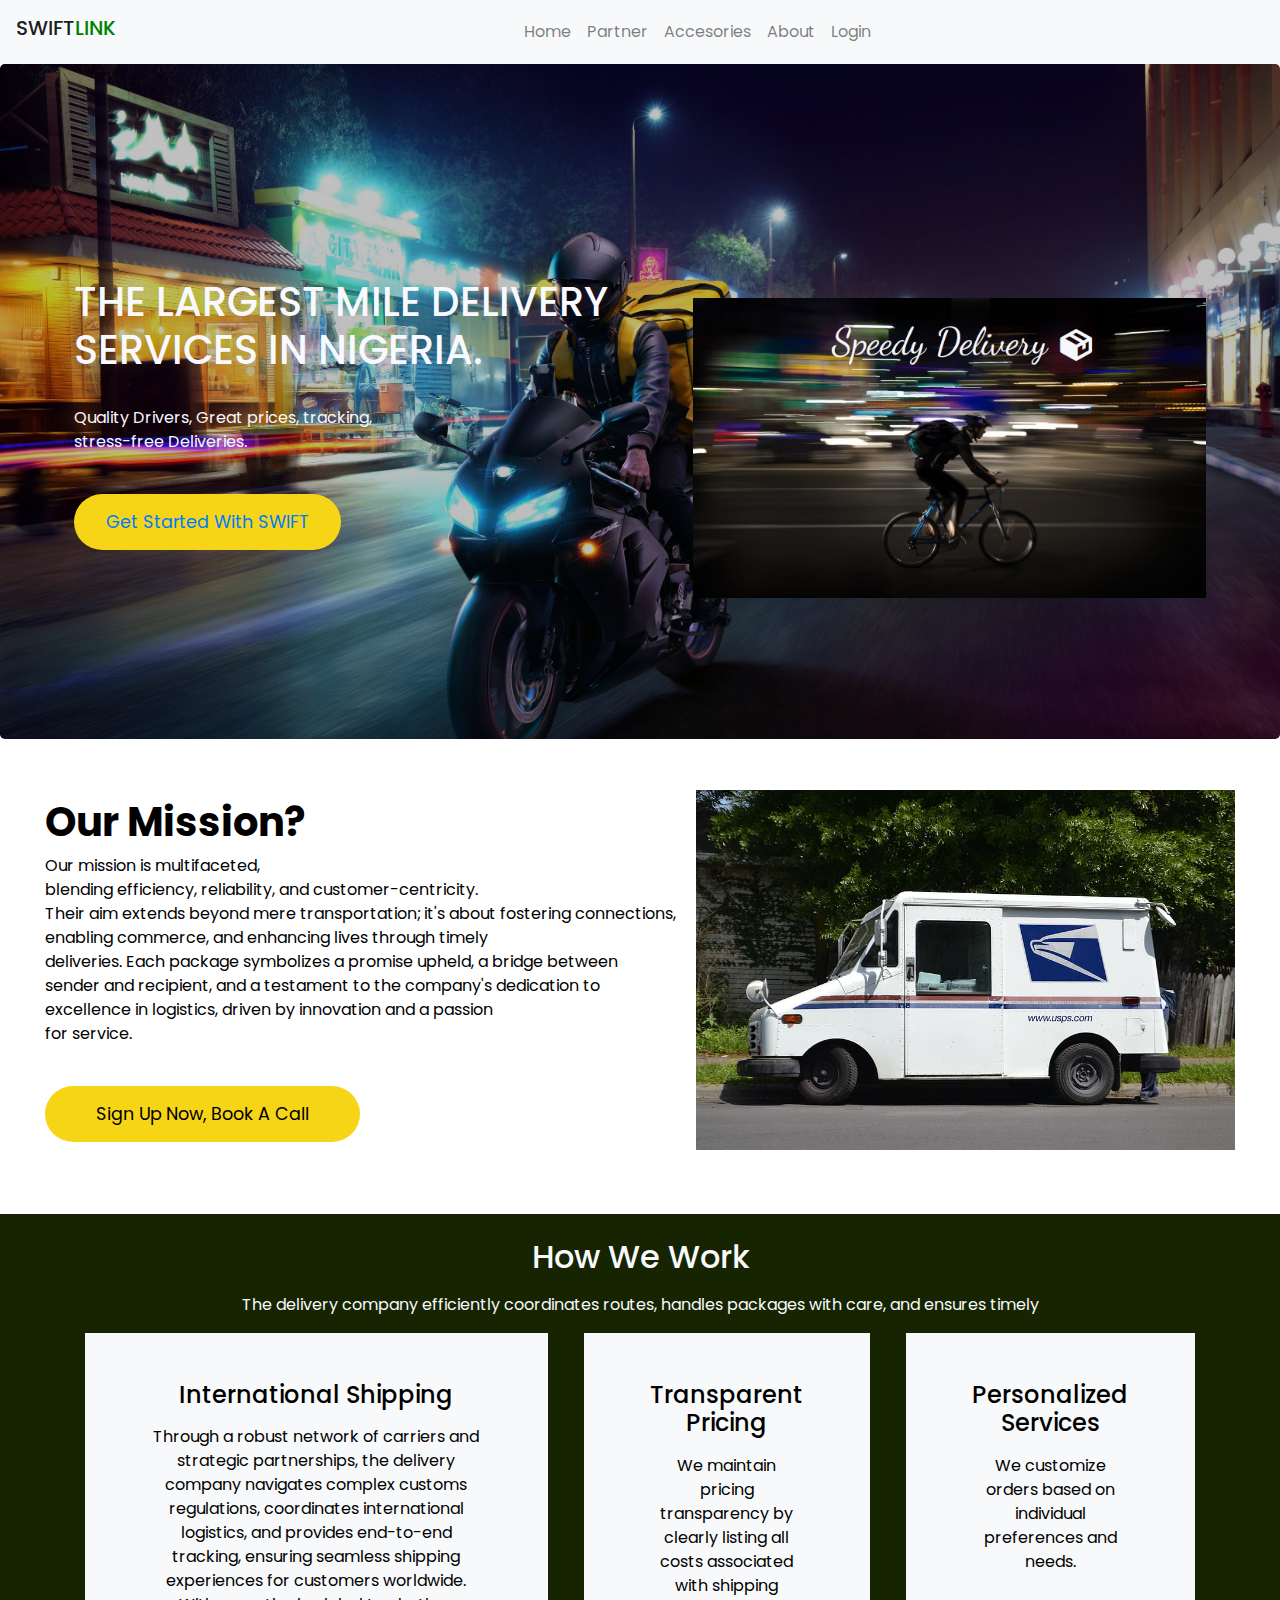
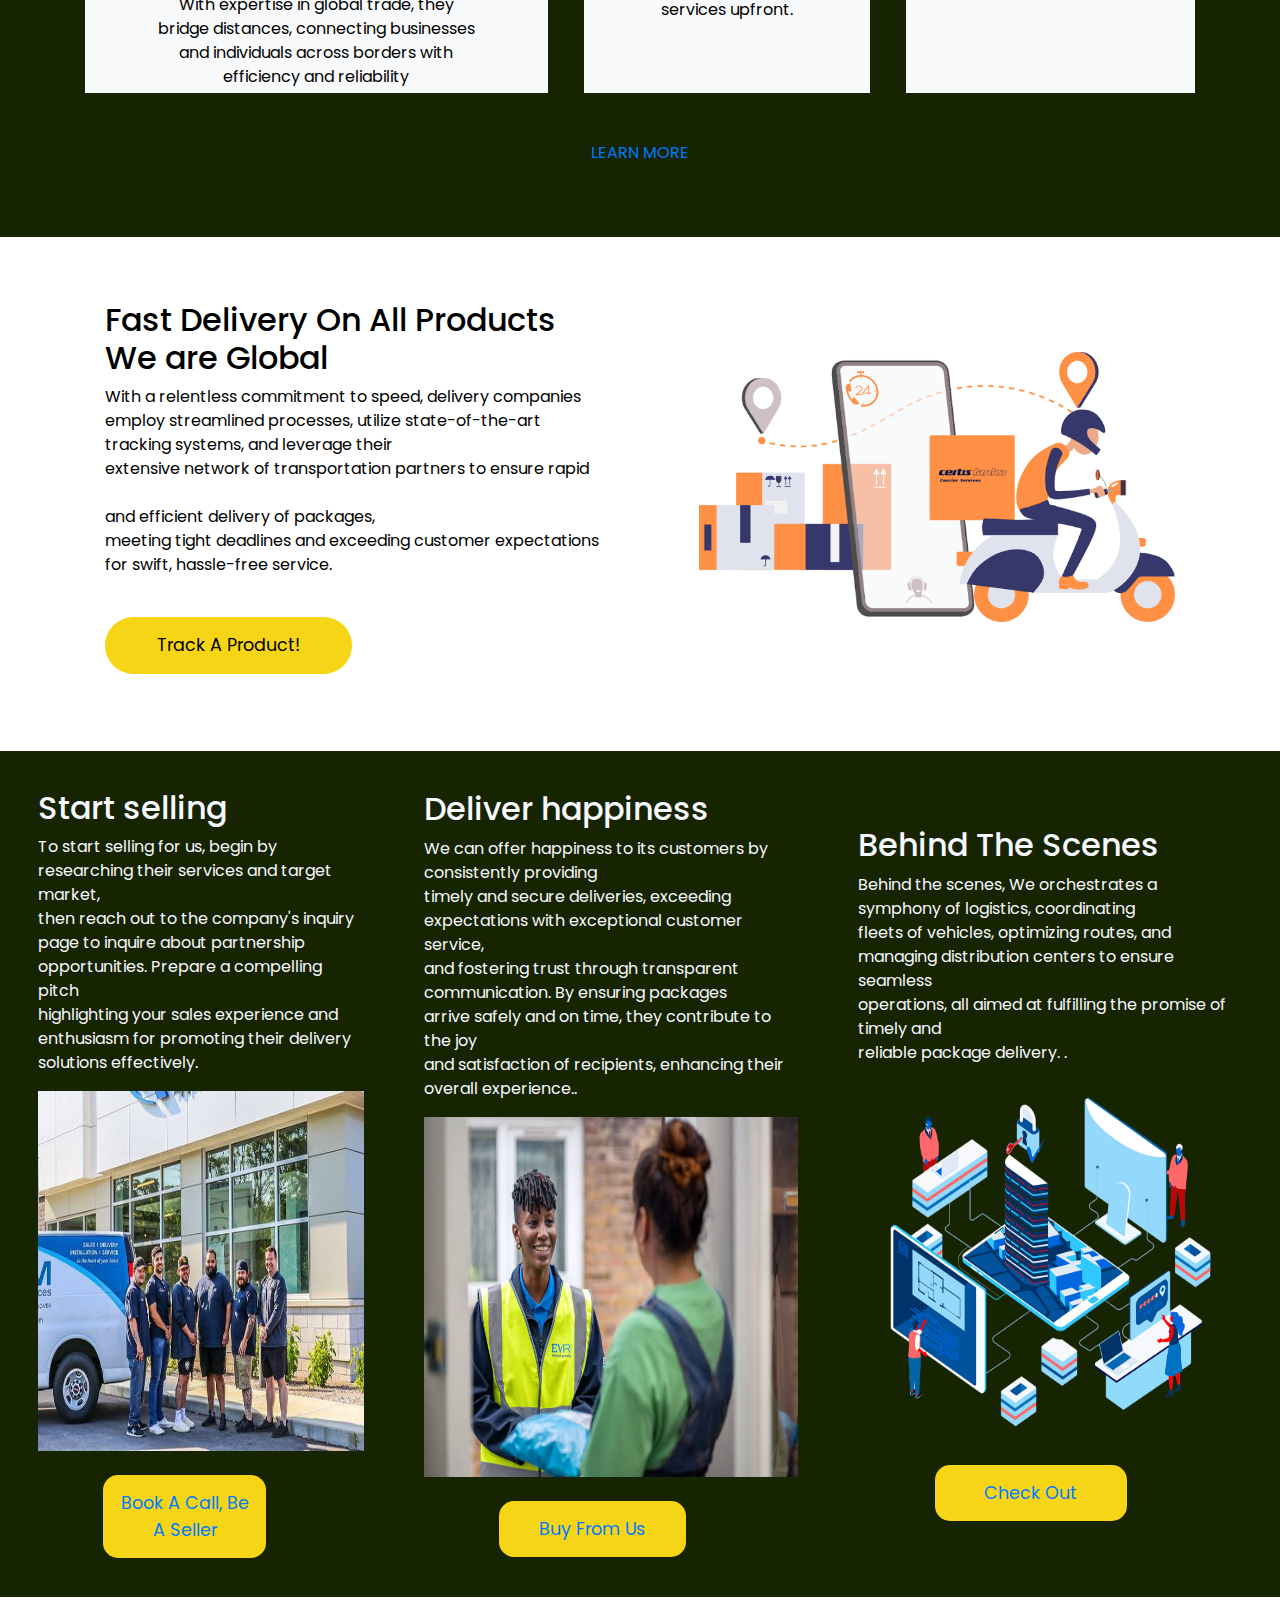
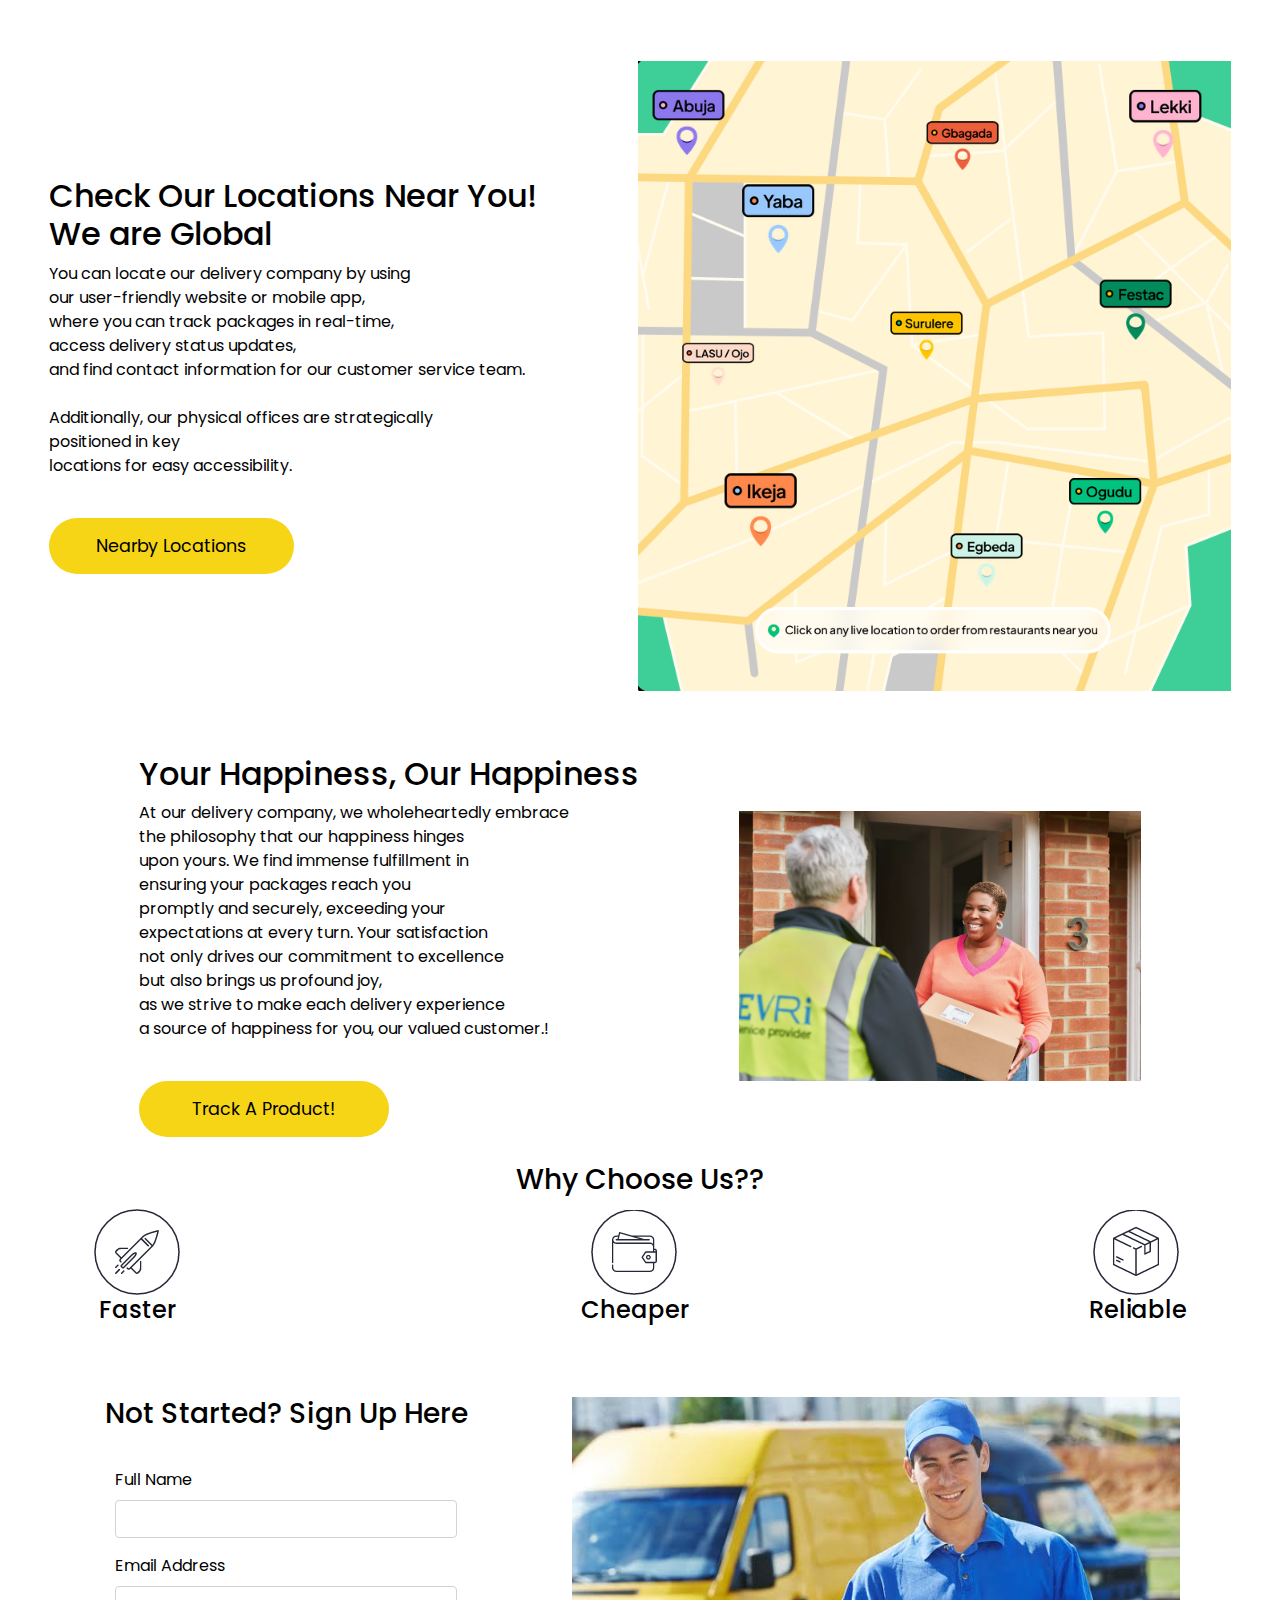
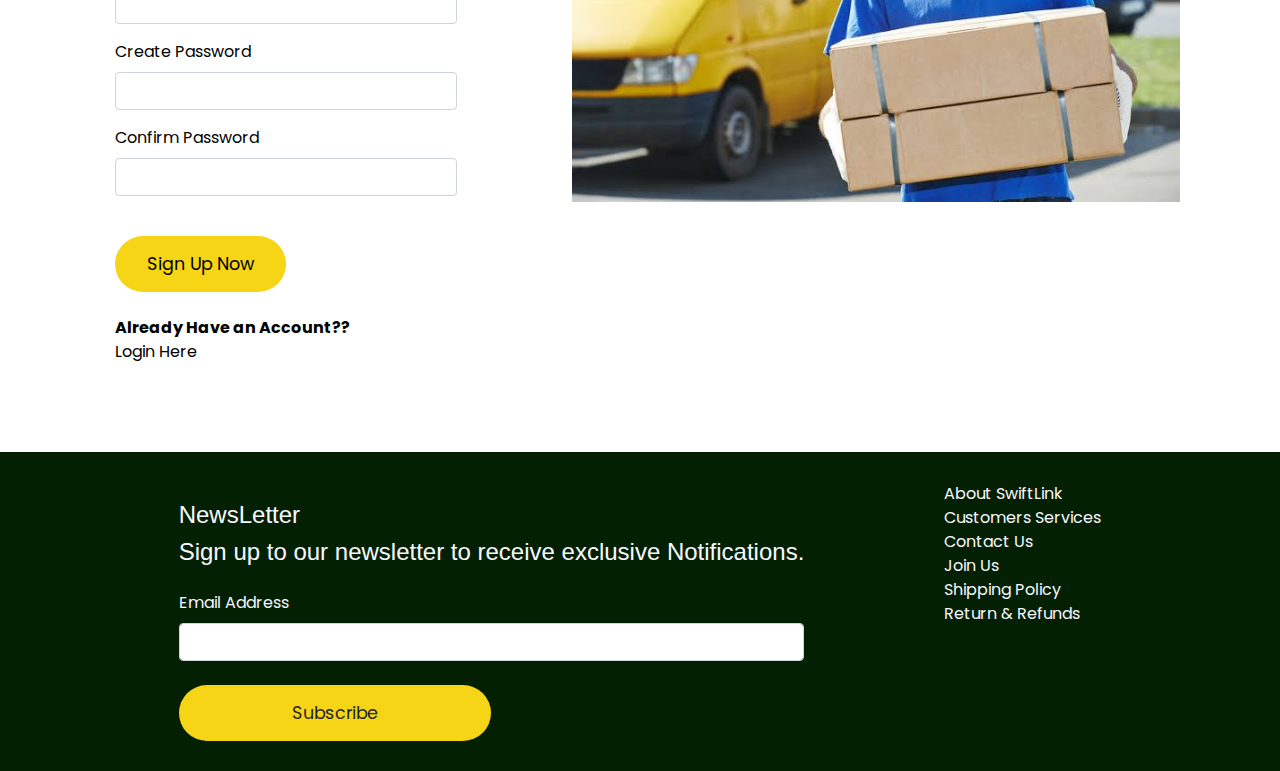
==== commit 0a9baeef: "updated class mage" ====
--- a/index.html
+++ b/index.html
@@ -223,8 +223,8 @@
           <img src="assets/img/IMG_1960.JPG" alt="" /><br /><br />
           <button class="btn2">
             <a href="partner.html"
-              >Sign Up Now, Book A Call</a
-            >Be A Seller
+              >Book A Call, Be A Seller</a
+            >
           </button>
         </div>
       </div>
@@ -393,7 +393,6 @@
           <br />
         </form>
       </div>
-
       <img src="./assets/img/IMG_1297.JPG" alt="" />
     </div>
     <footer>
--- a/assets/css/index.css
+++ b/assets/css/index.css
@@ -1,4 +1,4 @@
-body{
+body {
   font-family: poppins;
   color: black;
 }
@@ -102,11 +102,6 @@
   padding: 0 6%;
 }
 
-/* .text {
-  font-family: poppins;
-  color: black;
-} */
-
 .text2 {
   color: ghostwhite;
 }
@@ -139,7 +134,6 @@
 
 .text1 {
   margin-bottom: 10%;
-  /* color: black; */
   text-align: center;
 }
 
@@ -286,7 +280,7 @@
     background-color: rgb(246, 213, 22);
     border: none;
     font-size: 1.1rem;
-    a{
+    a {
       color: black;
     }
   }
@@ -298,8 +292,8 @@
   .text {
     position: relative;
     left: 7px;
-    h1{
-      color: rgba(0, 0, 0, 0.872); 
+    h1 {
+      color: rgba(0, 0, 0, 0.872);
     }
   }
 
@@ -381,9 +375,9 @@
     border: none;
     font-size: 1.1rem;
   }
-.btn2 > a{
-  color: black;
-}
+  .btn2 > a {
+    color: black;
+  }
   footer {
     display: flex;
     flex-direction: column;
@@ -396,9 +390,9 @@
     color: ghostwhite;
   }
 }
-.btn > a{
+.btn > a {
   color: black;
 }
-.navbar-brand{
+.navbar-brand {
   color: rgb(153, 153, 10);
-}+}
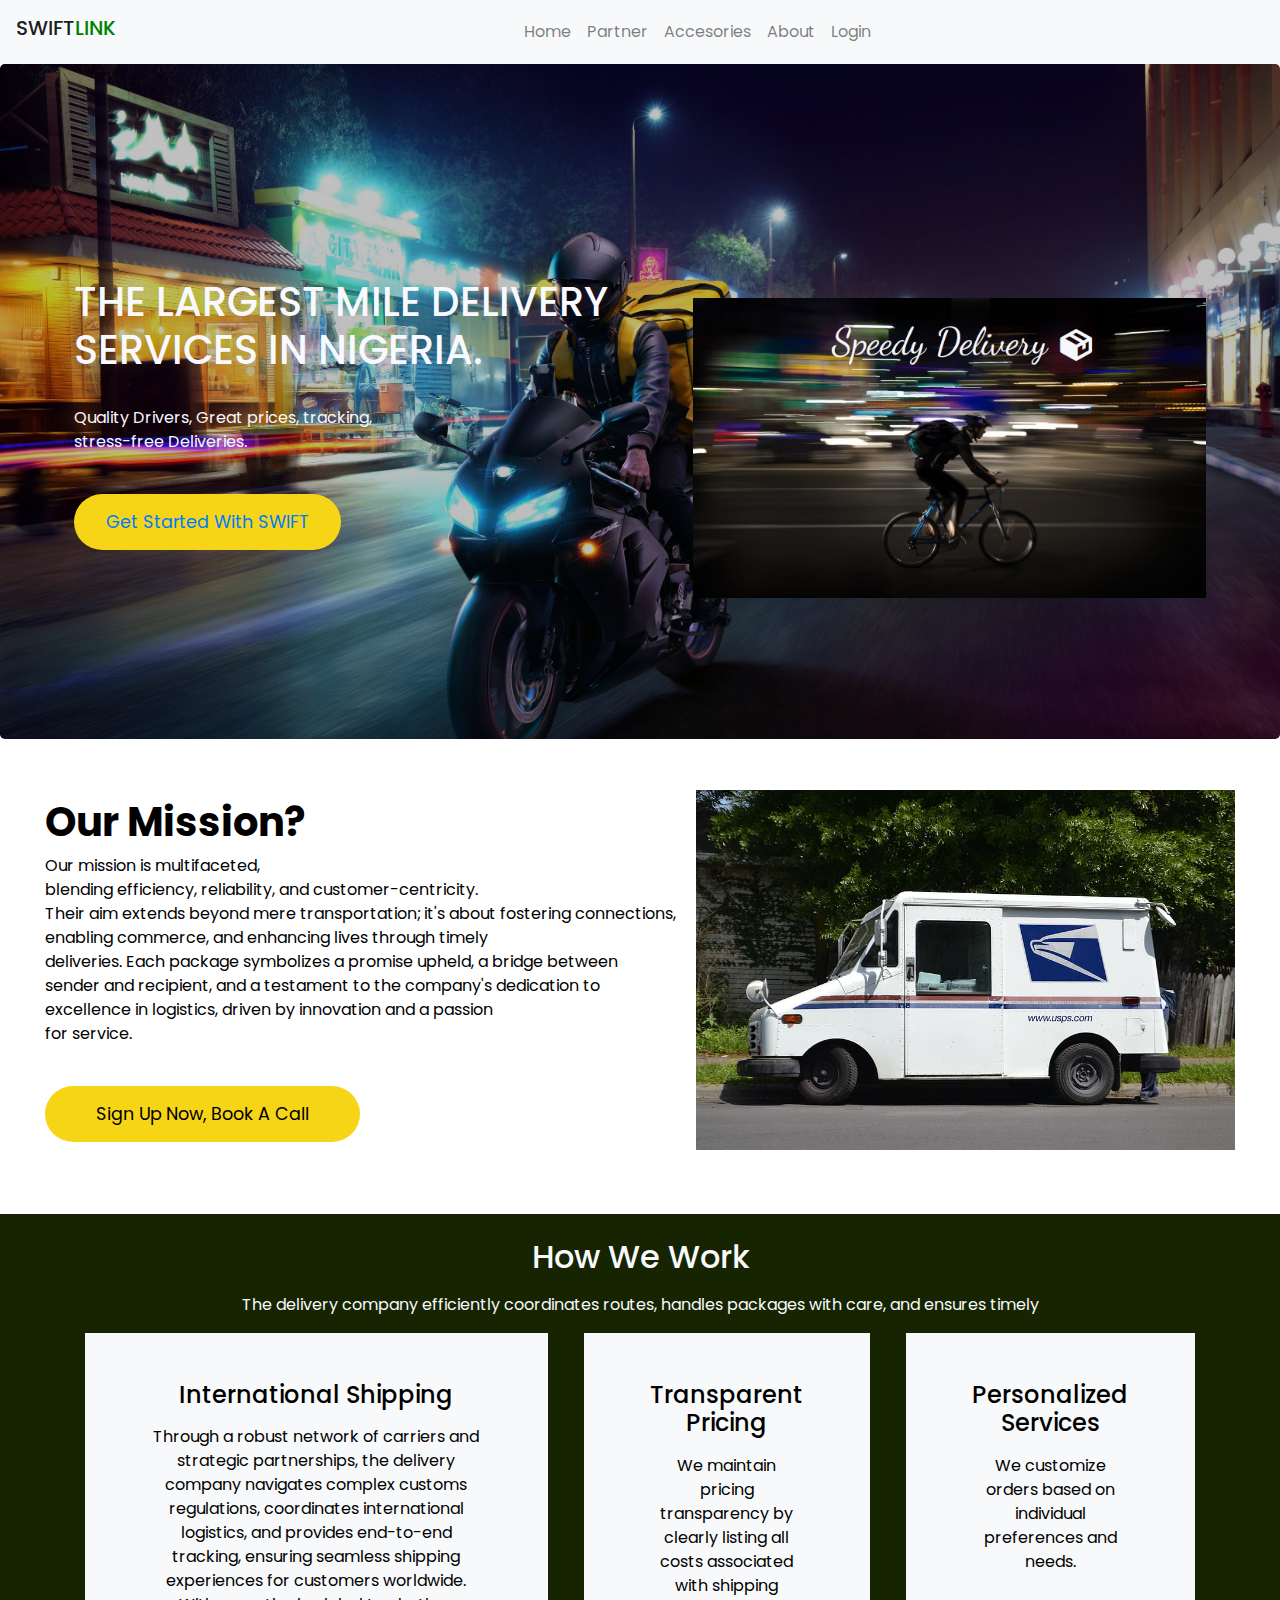
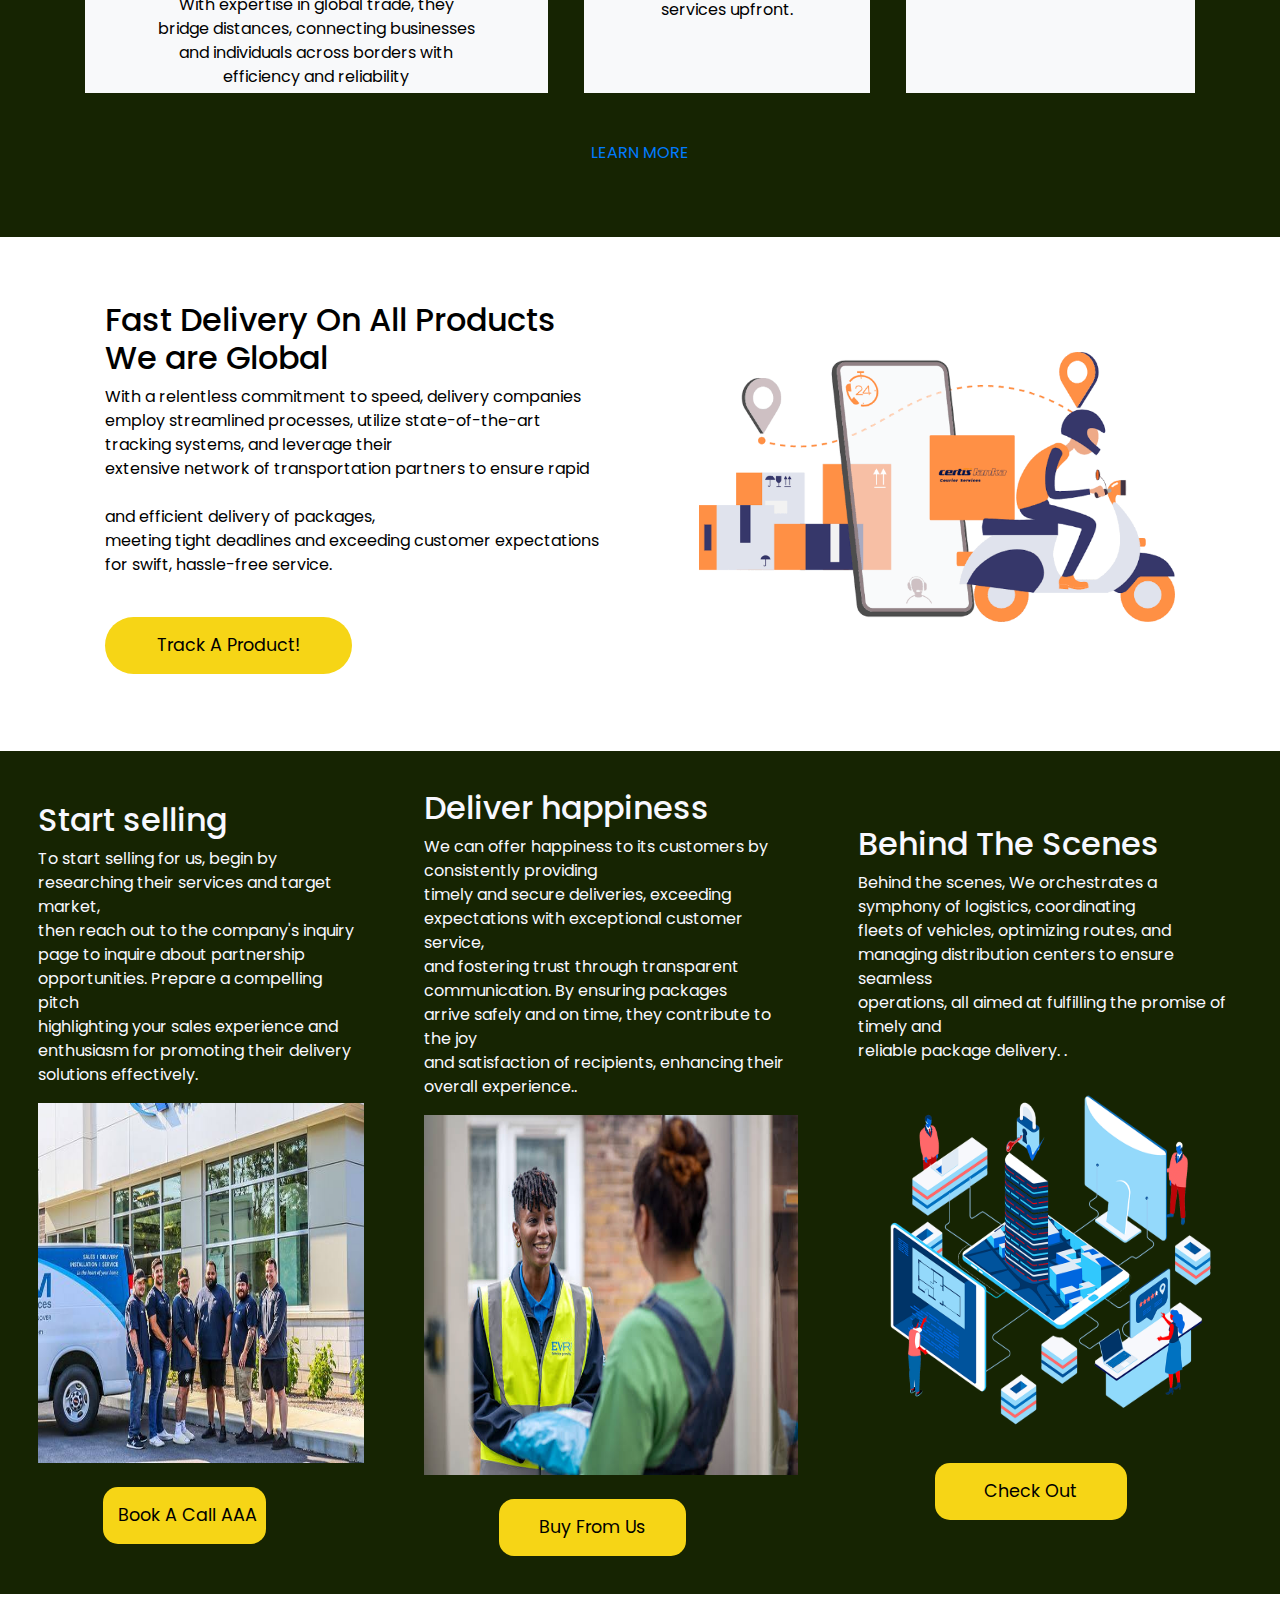
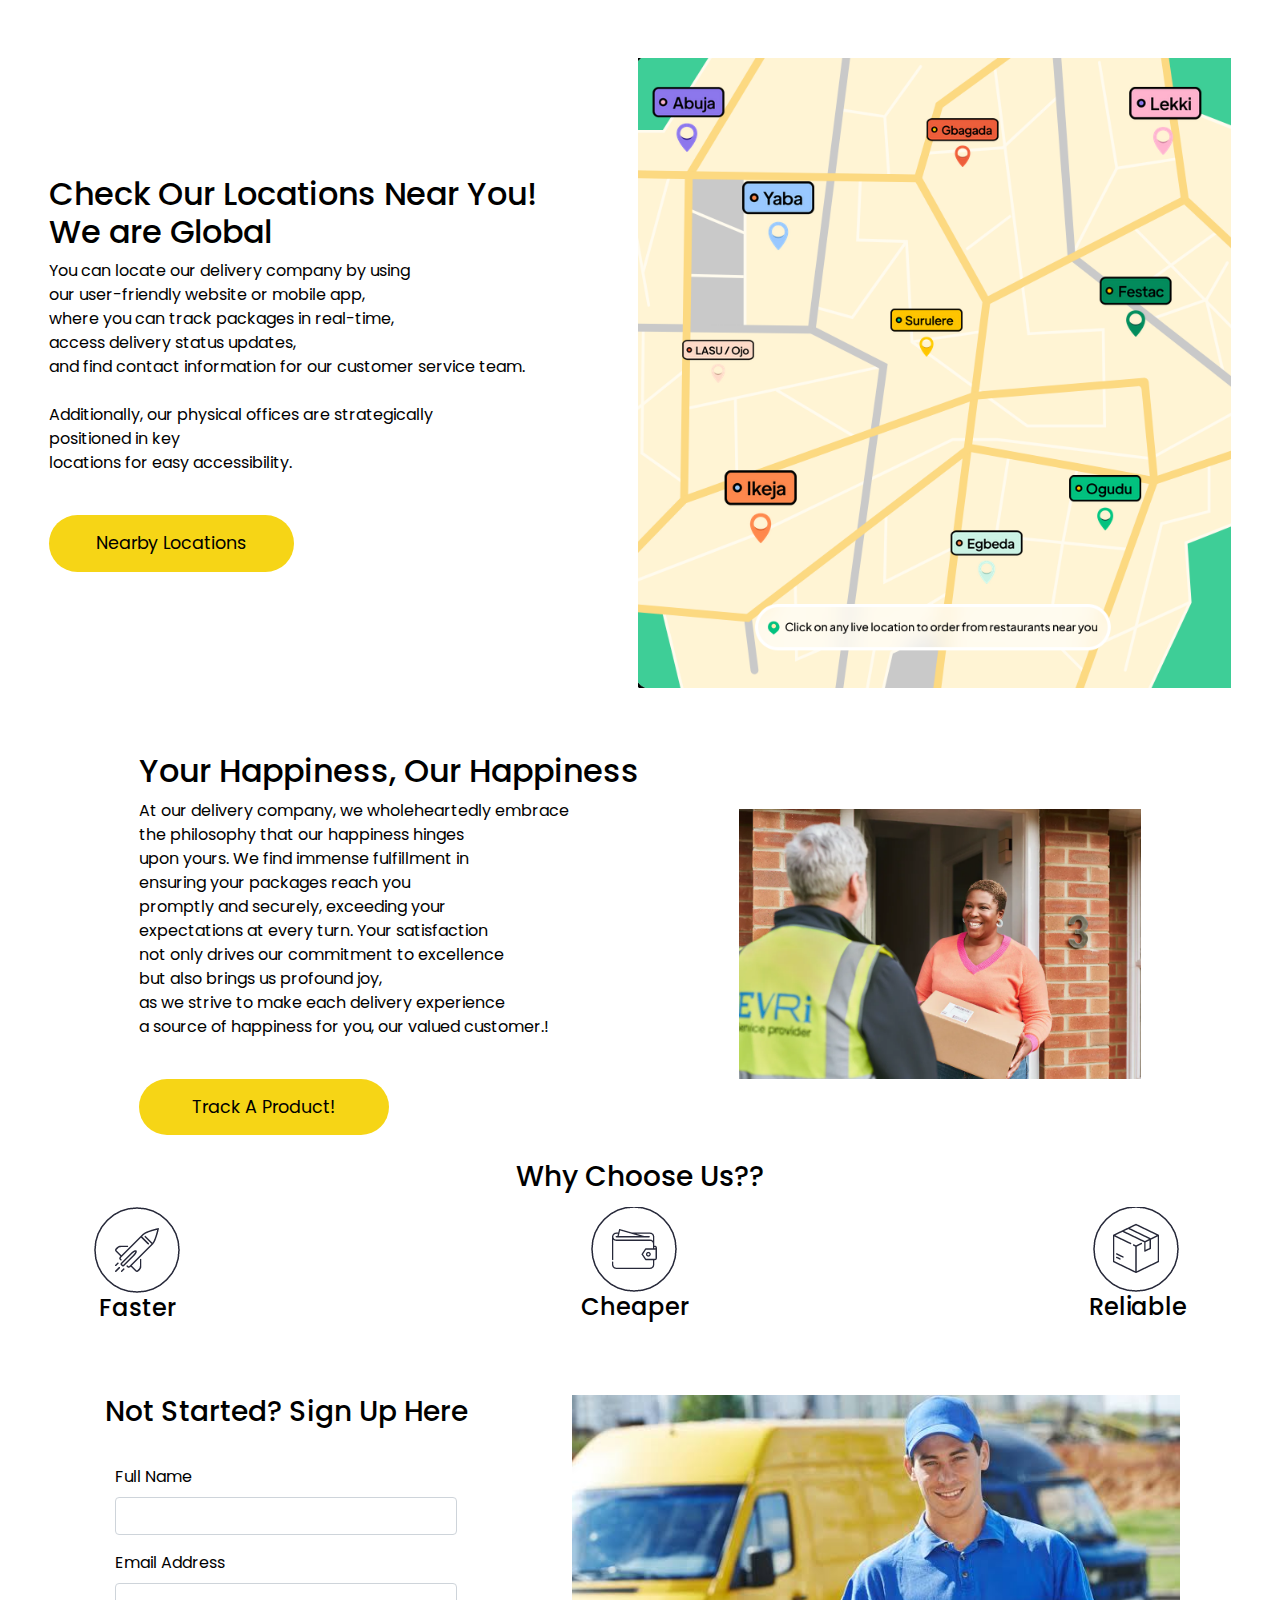
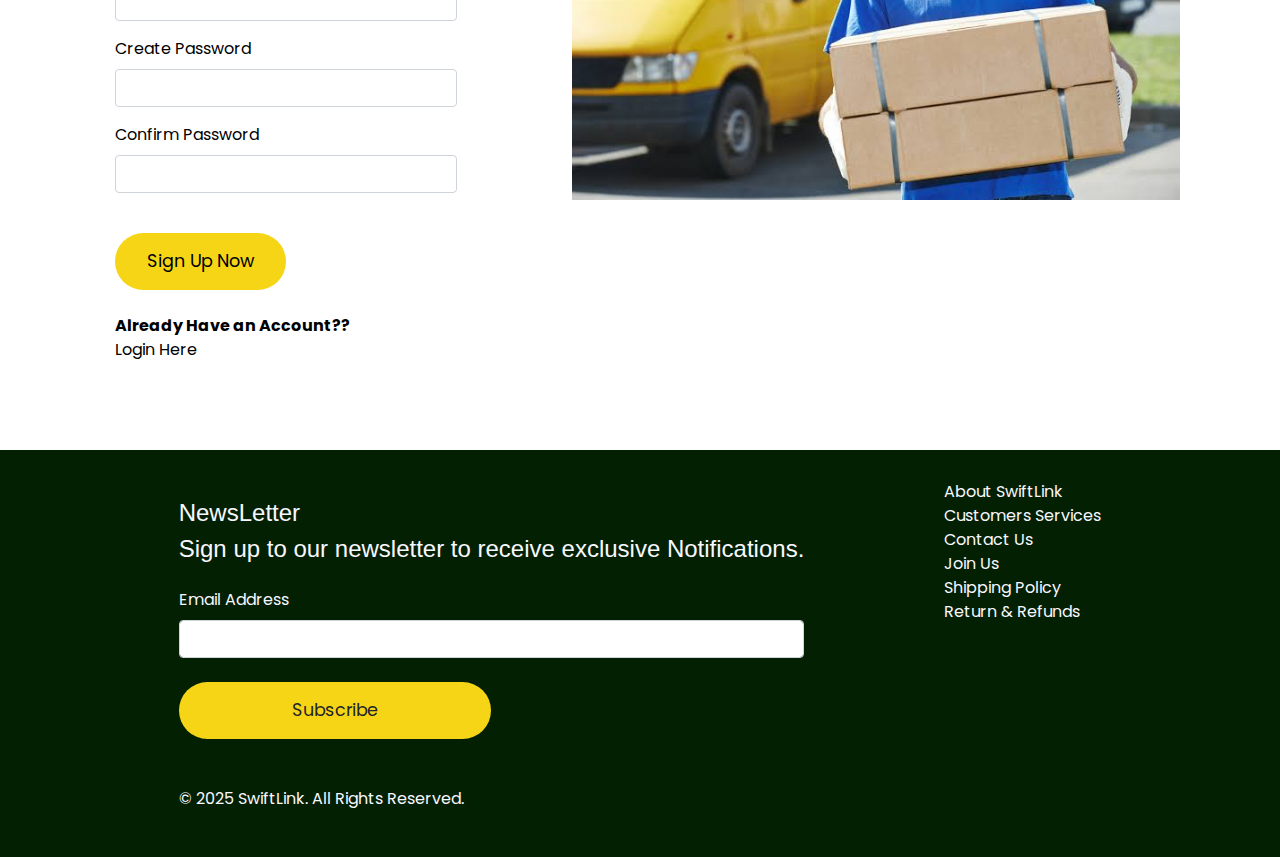
==== commit 24d72863: "updated the html for responsive view" ====
--- a/index.html
+++ b/index.html
@@ -82,7 +82,7 @@
       </div>
     </nav>
 
-    <section class="jumbotron vim">
+    <section class="jumbotron vim" id="delivery">
       <div class="bamaa">
         <h1>
           THE LARGEST MILE DELIVERY <br />
@@ -147,7 +147,7 @@
         </div>
 
         <div class="d-flex place">
-          <div class="d-md-block bg-light py-5 text-center">
+          <div class="d-md-block bg-light py-5 text-center work" id="work">
             <p class="h4 mb-3">International Shipping</p>
             <p>
               Through a robust network of carriers and strategic partnerships,
@@ -159,14 +159,14 @@
               efficiency and reliability
             </p>
           </div>
-          <div class="d-md-block bg-light py-5 text-center mx-3">
+          <div class="d-md-block bg-light py-5 text-center mx-3 work" id="work">
             <p class="h4 mb-3">Transparent Pricing</p>
             <p>
               We maintain pricing transparency by clearly listing all costs
               associated with shipping services upfront.
             </p>
           </div>
-          <div class="d-md-block bg-light py-5 text-center">
+          <div class="d-md-block bg-light py-5 text-center work" id="work">
             <p class="h4 mb-3">Personalized Services</p>
             <p>
               We customize orders based on individual preferences and needs.
@@ -221,9 +221,9 @@
         </div>
         <div>
           <img src="assets/img/IMG_1960.JPG" alt="" /><br /><br />
-          <button class="btn2">
+          <button class="btn2 btn">
             <a href="partner.html"
-              >Book A Call, Be A Seller</a
+              >Book A Call AAA</a
             >
           </button>
         </div>
@@ -244,7 +244,7 @@
         </div>
         <div>
           <img src="assets/img/IMG_1974.JPG" alt="" /><br /><br />
-          <button class="btn2">
+          <button class="btn2 btn">
             <a href="signup.html">Buy From Us</a>
           </button>
         </div>
@@ -263,7 +263,7 @@
         </div>
         <div>
           <img src="assets/img/why-us.png" alt="" /><br /><br />
-          <button class="btn2">
+          <button class="btn2 btn">
             <a href="about.html">Check Out</a>
           </button>
         </div>
@@ -407,9 +407,9 @@
           <input type="text" class="form-control" /><br />
         </div>
         <div>
-          <button class="btn btn-light">Subscribe</button>
-        </div>
-        <div class="icons"></div>
+          <button class="btn btn-light">Subscribe</button><br><br><br>
+          <p class="copy-right">&copy; 2025 SwiftLink. All Rights Reserved.</p>
+        </div>
       </div>
       <div class="list">
         <ul>
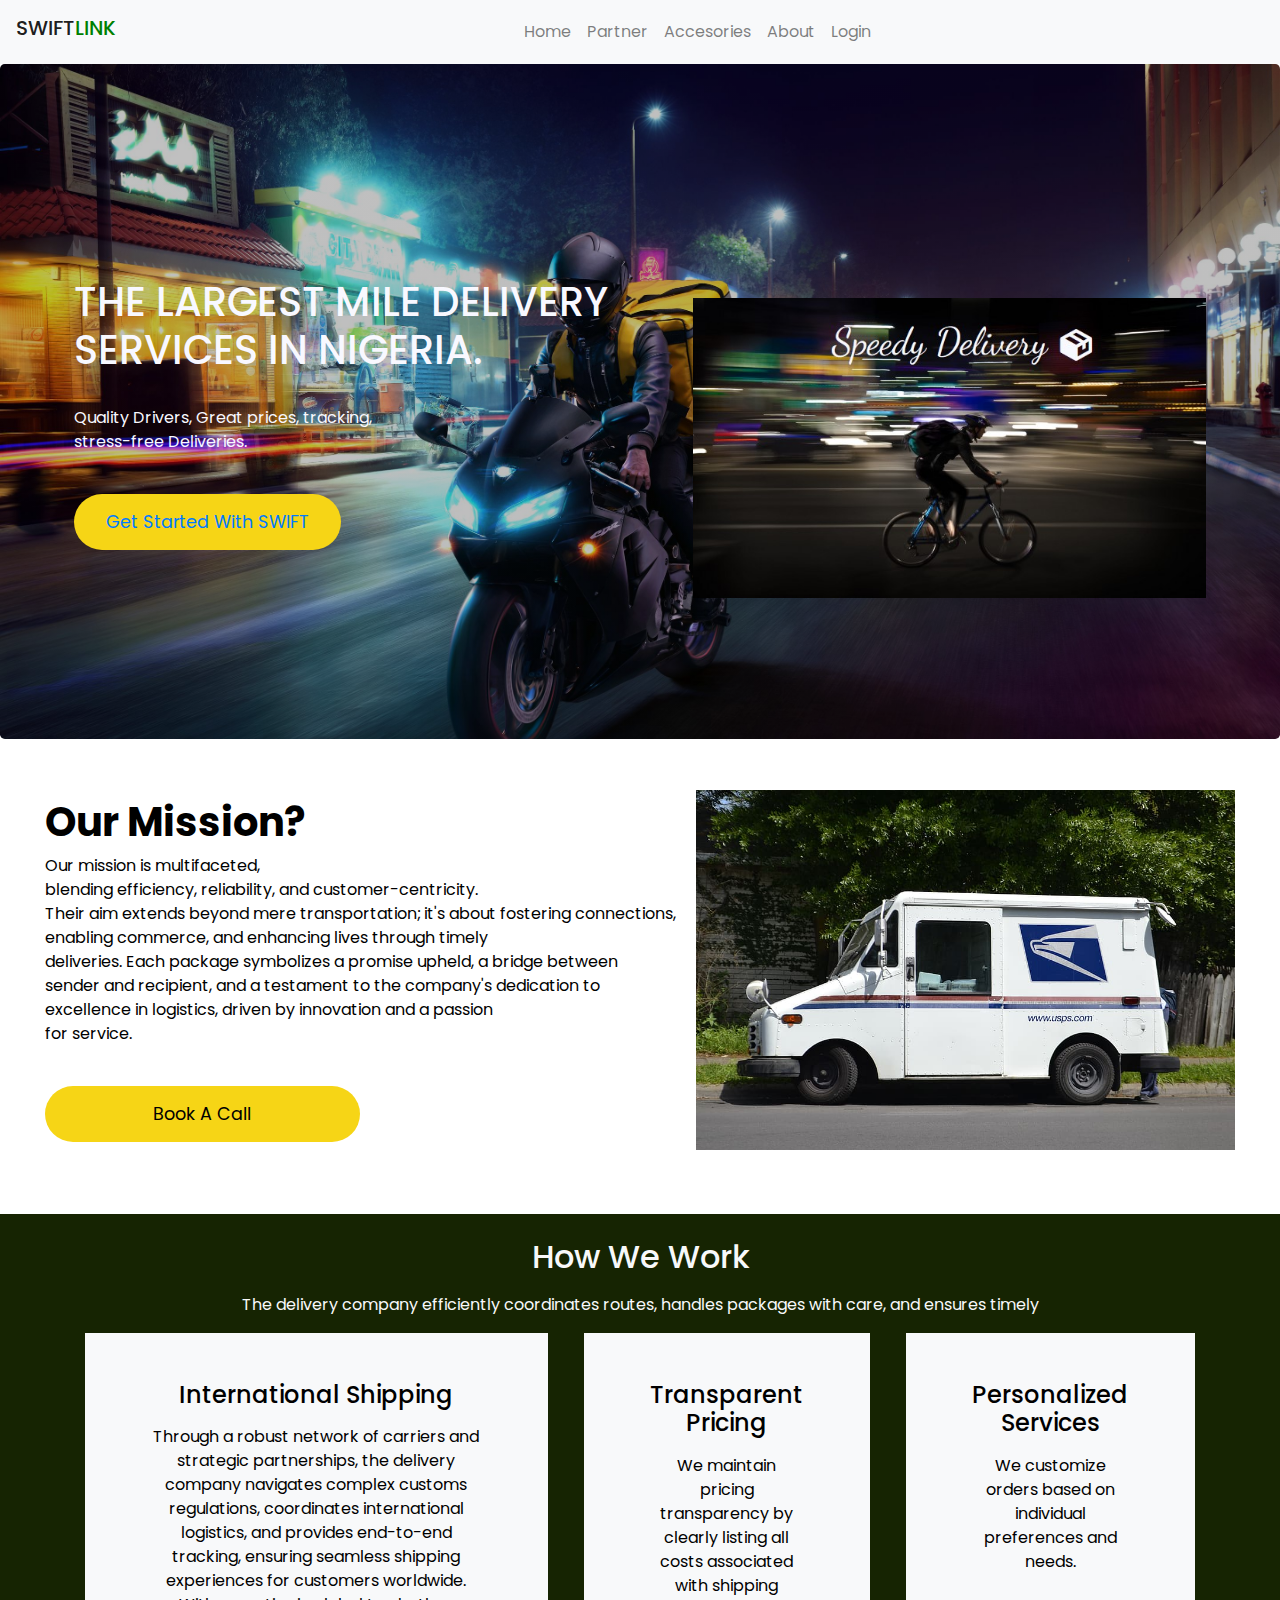
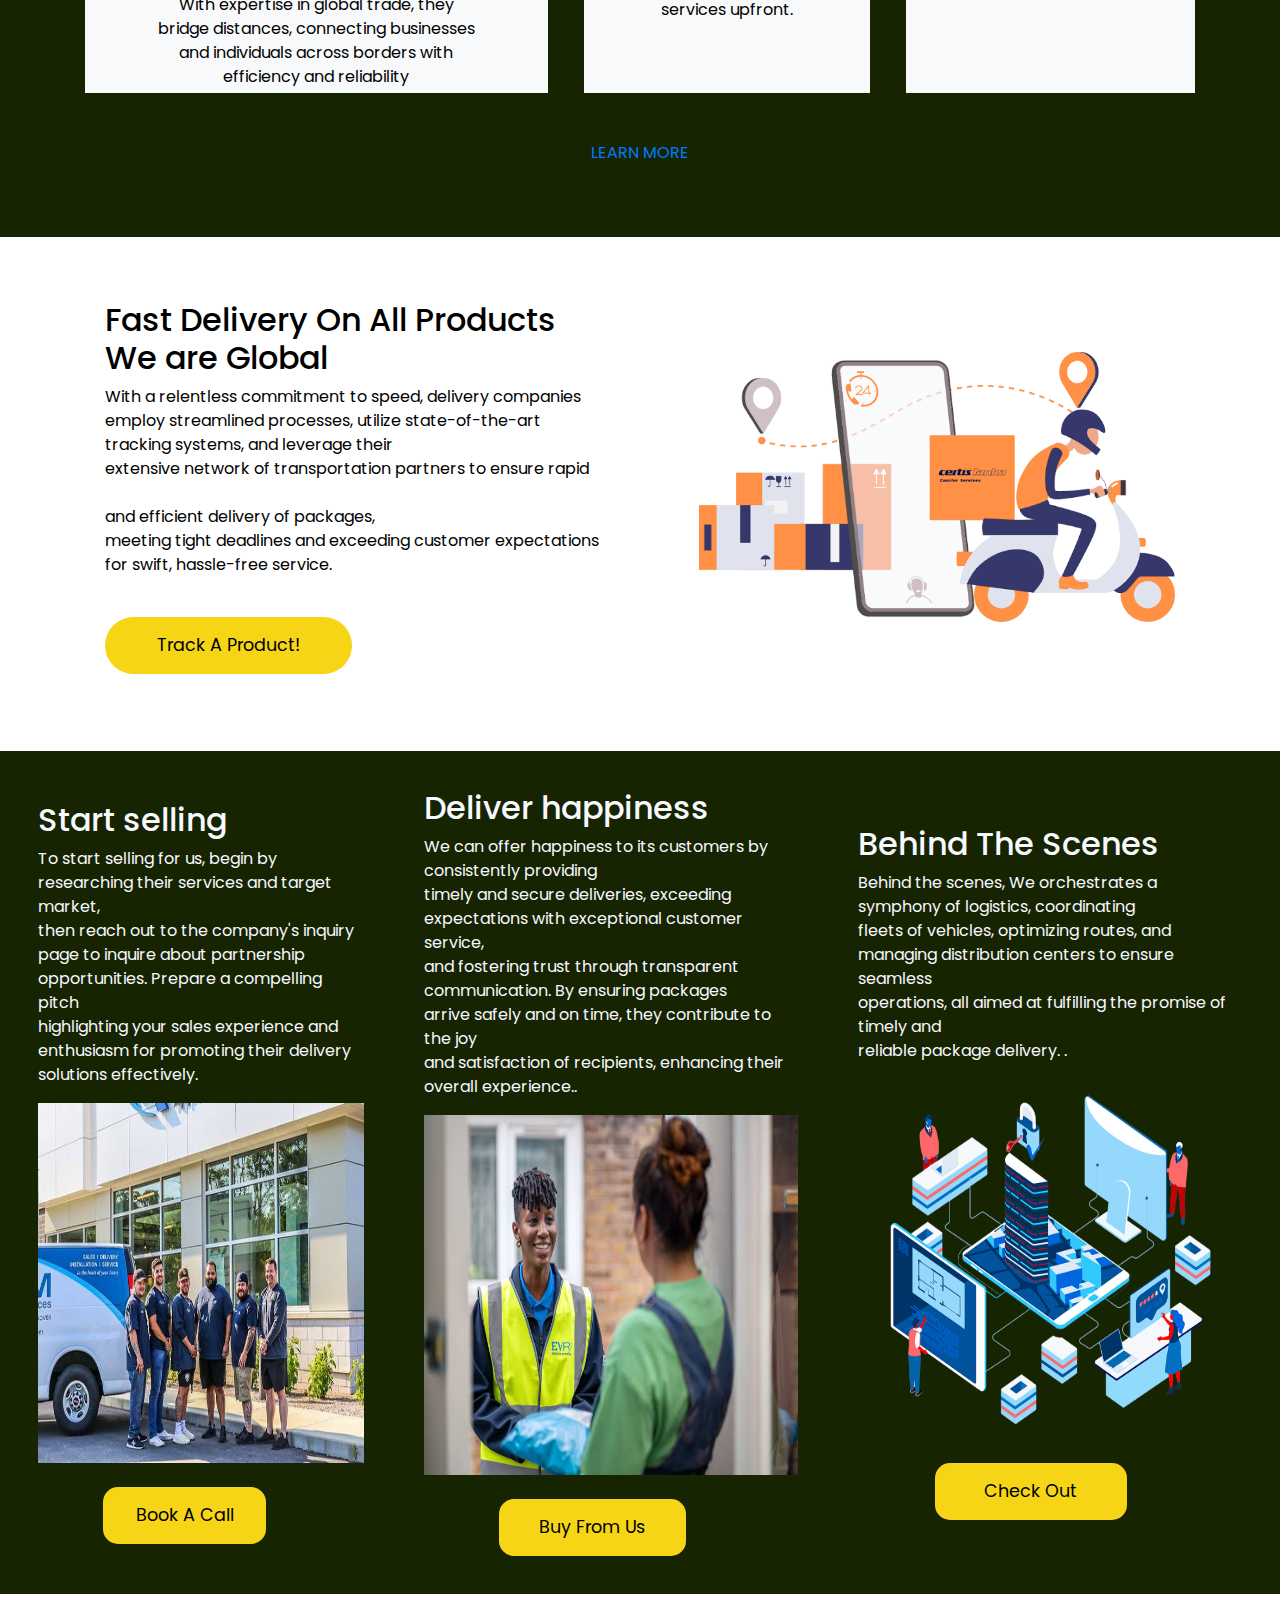
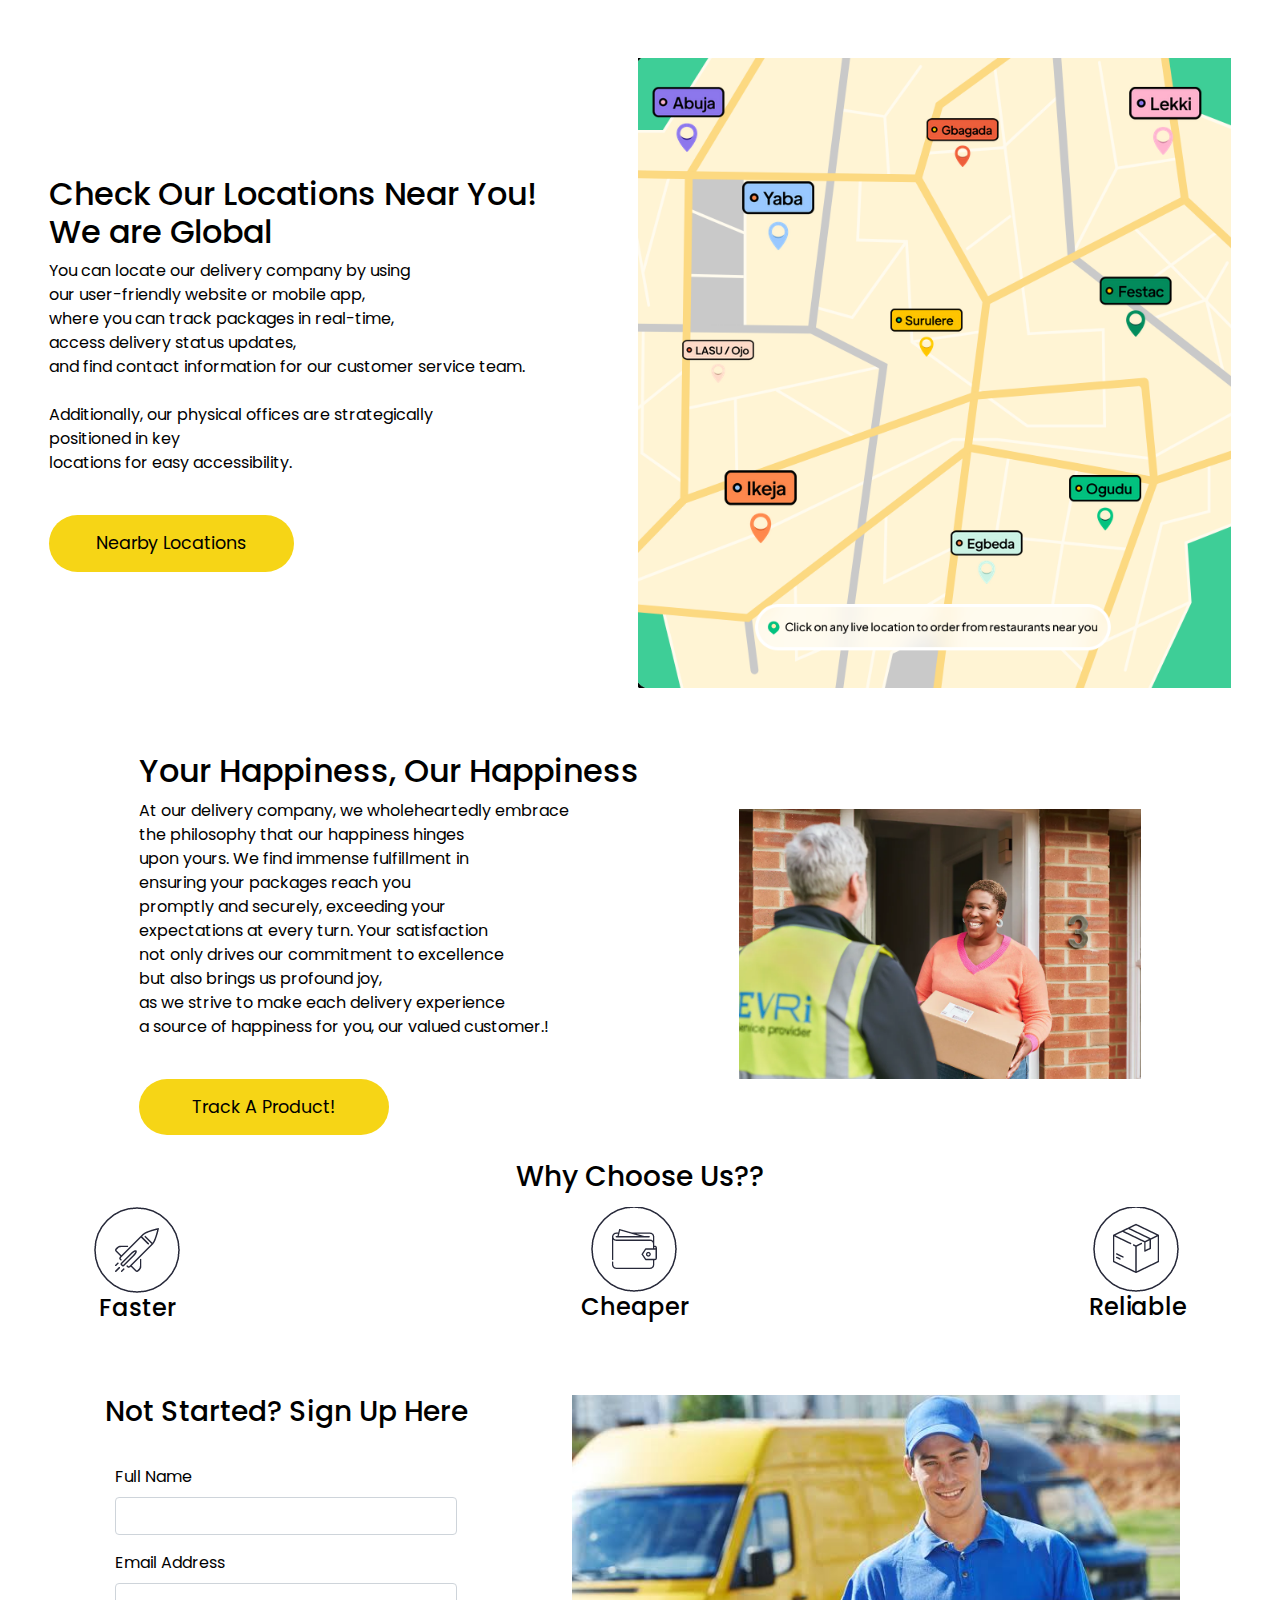
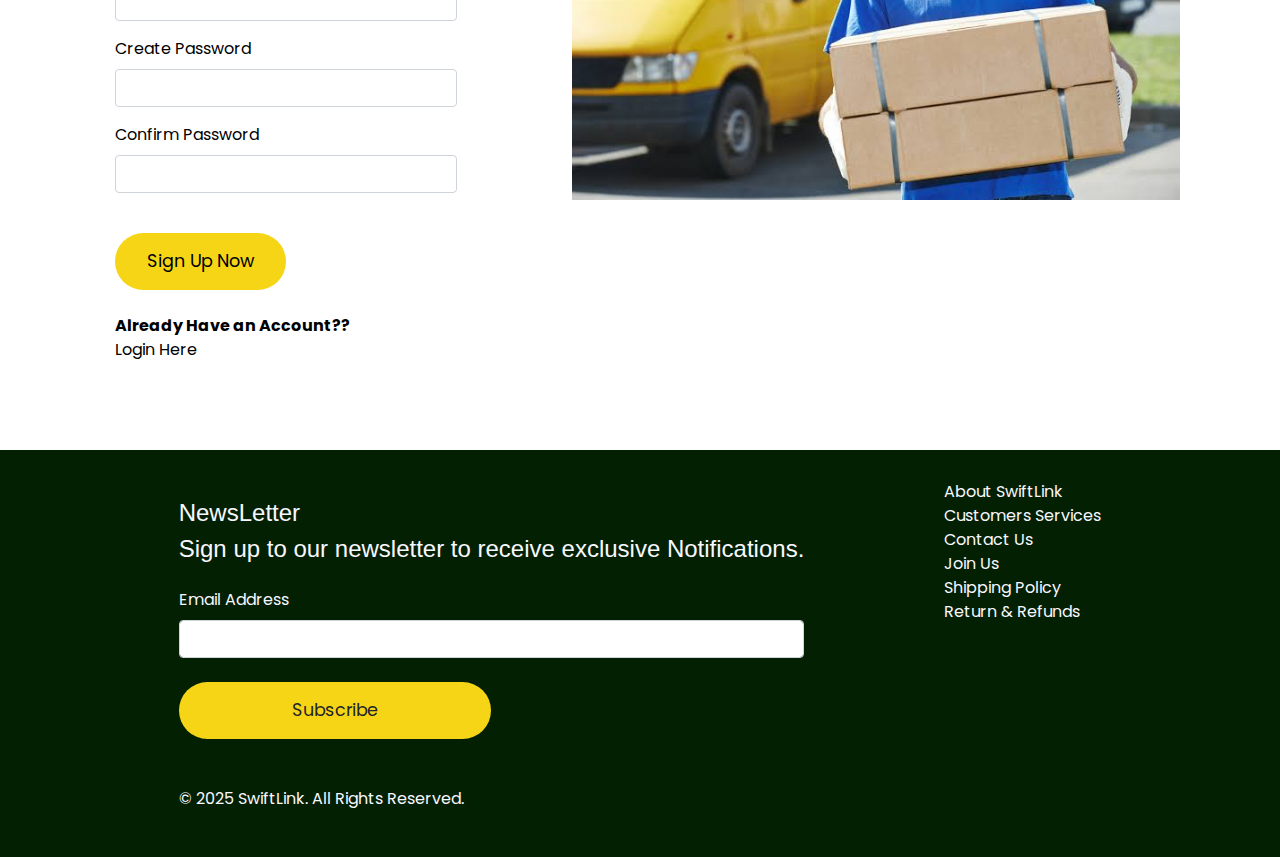
==== commit bd3e45e2: "FIX| fixed the responsive code" ====
--- a/index.html
+++ b/index.html
@@ -124,7 +124,7 @@
 
           <button class="btn">
             <a href="signup.html"
-              >Sign Up Now, Book A Call</a
+              >Book A Call</a
             >
           </button>
         </div>
@@ -223,7 +223,7 @@
           <img src="assets/img/IMG_1960.JPG" alt="" /><br /><br />
           <button class="btn2 btn">
             <a href="partner.html"
-              >Book A Call AAA</a
+              >Book A Call</a
             >
           </button>
         </div>
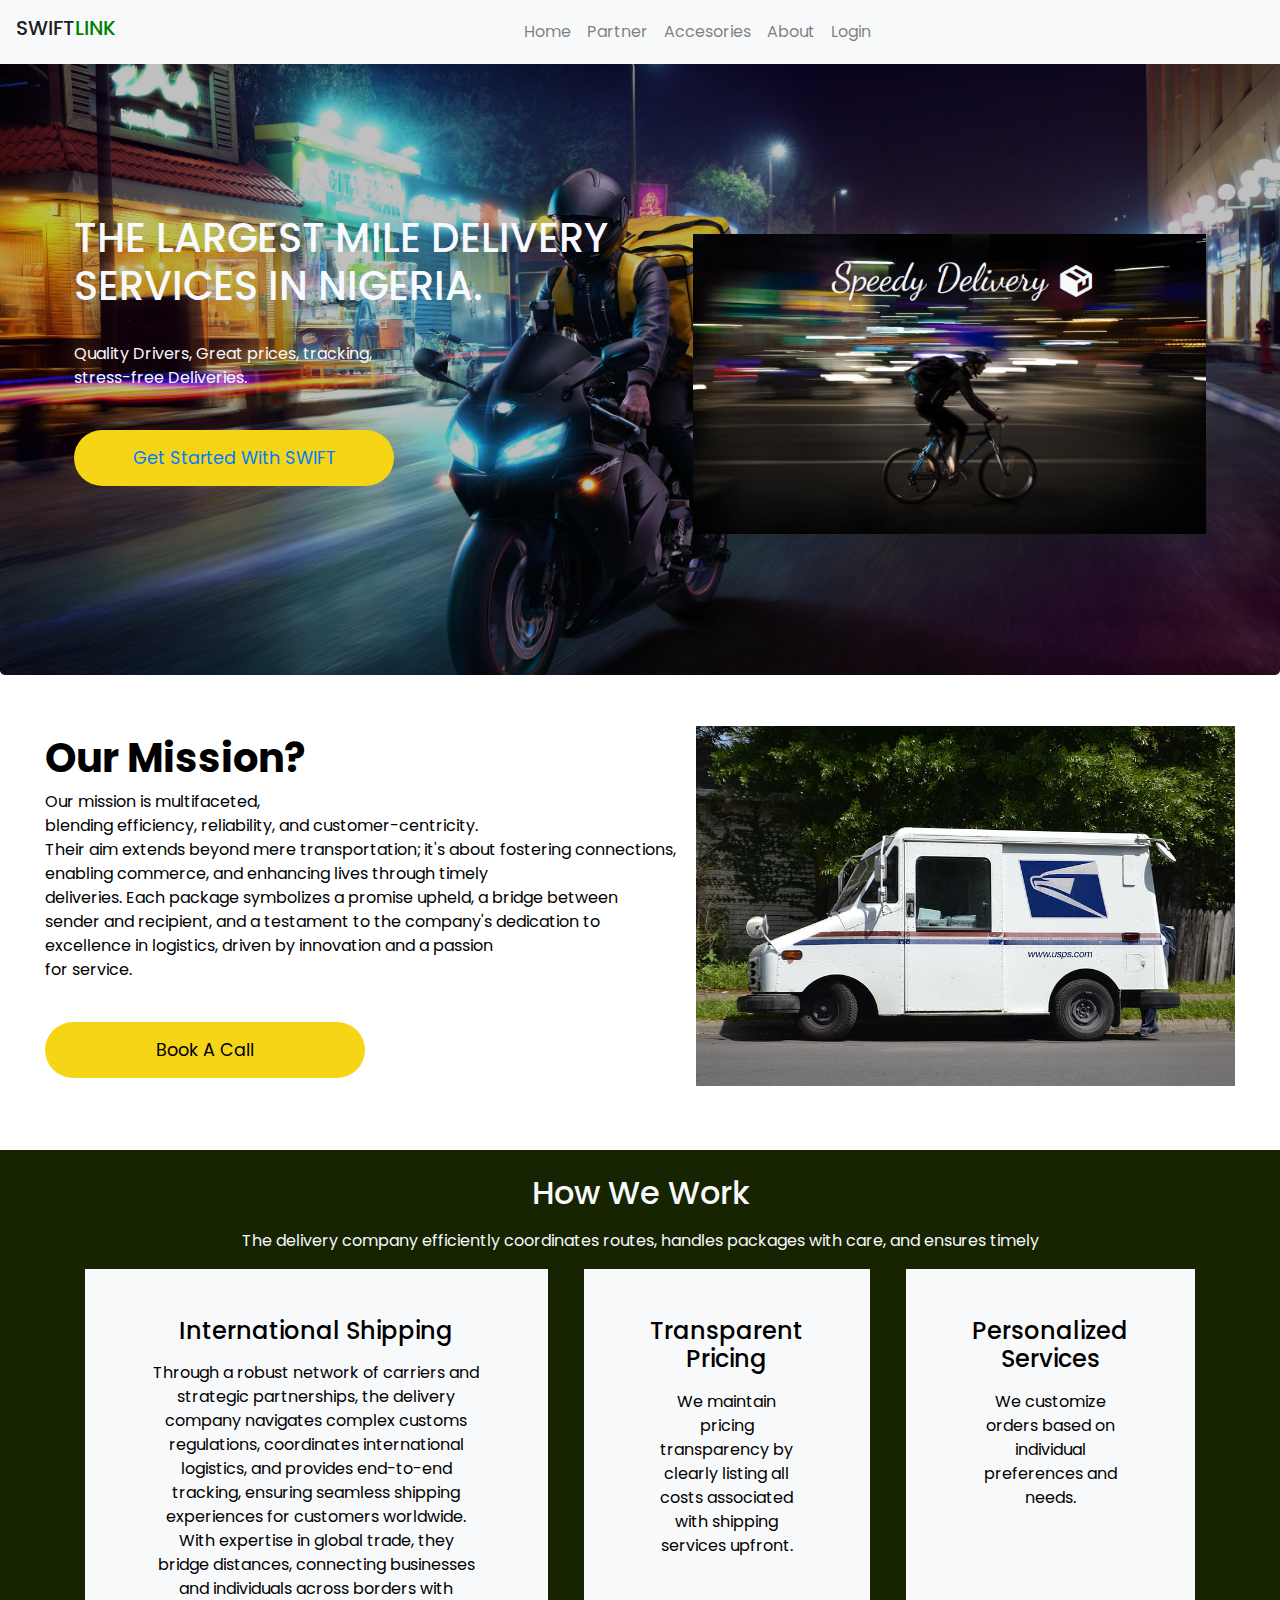
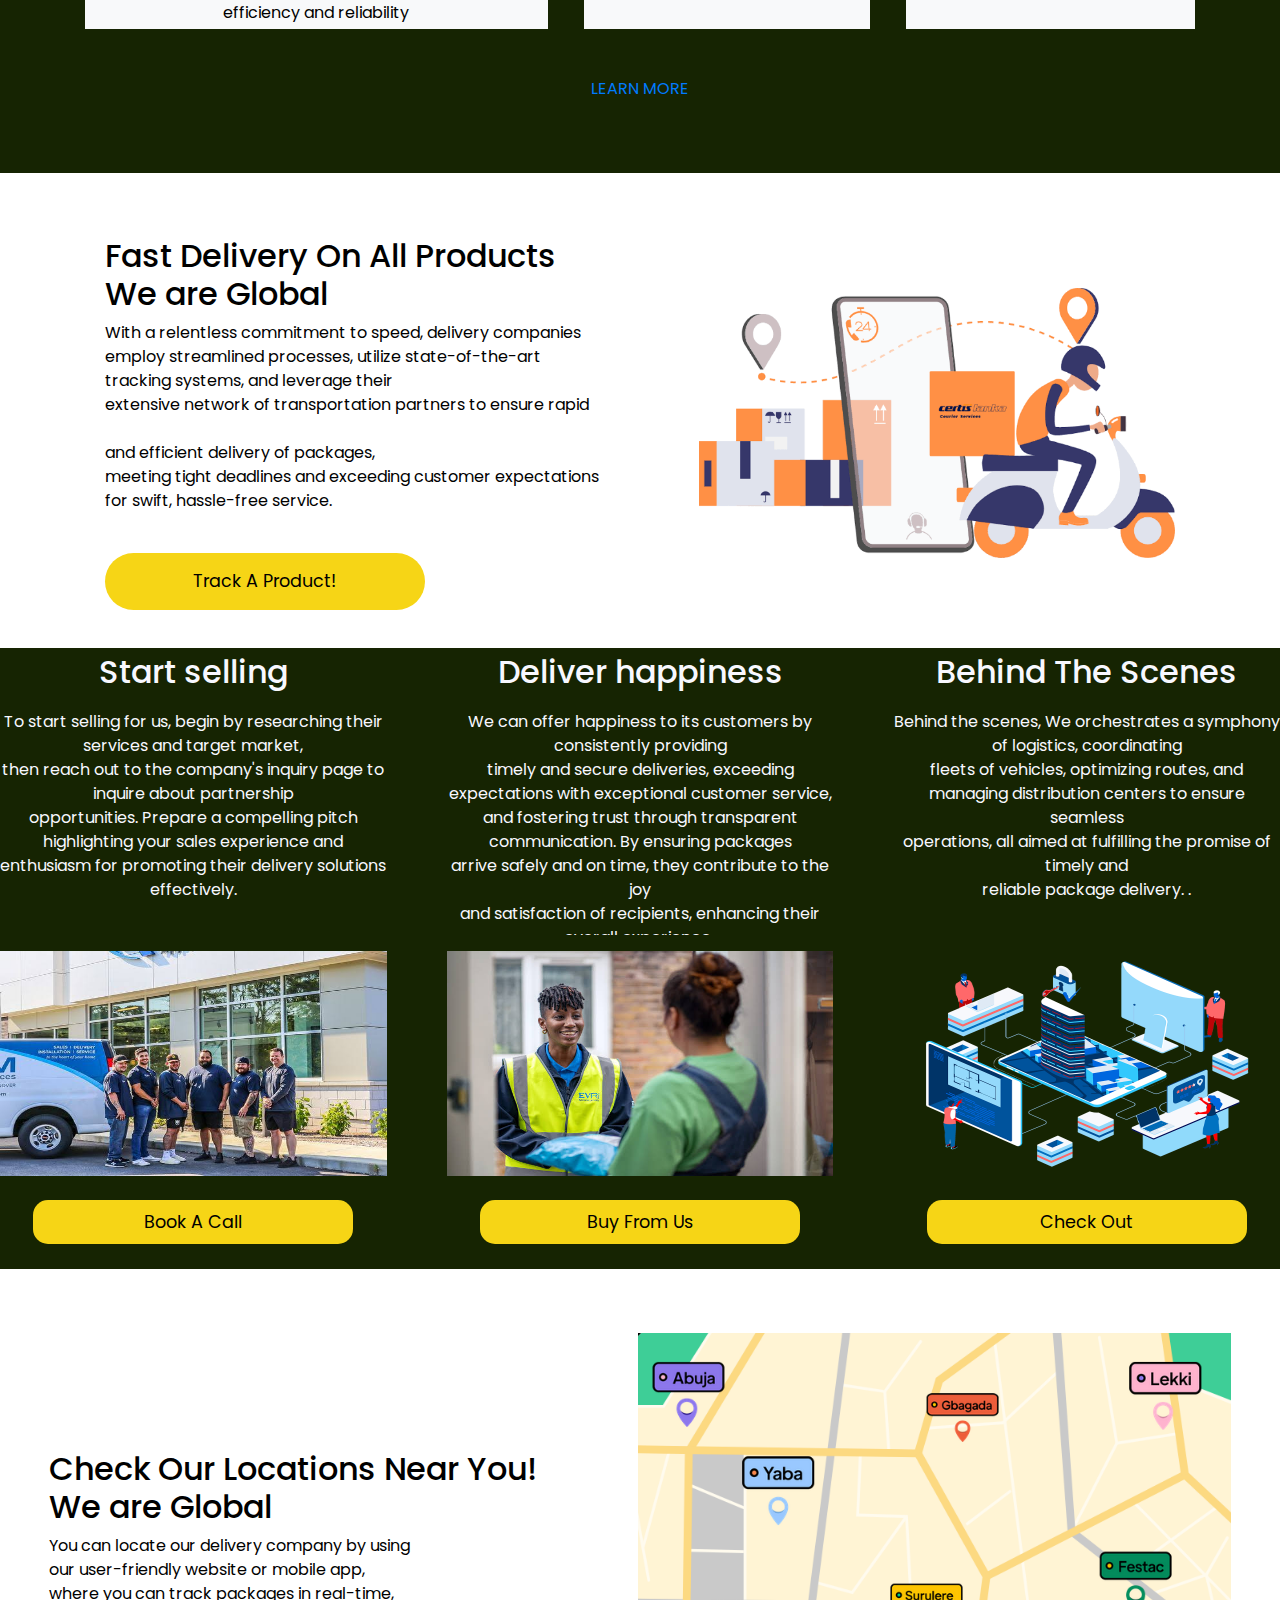
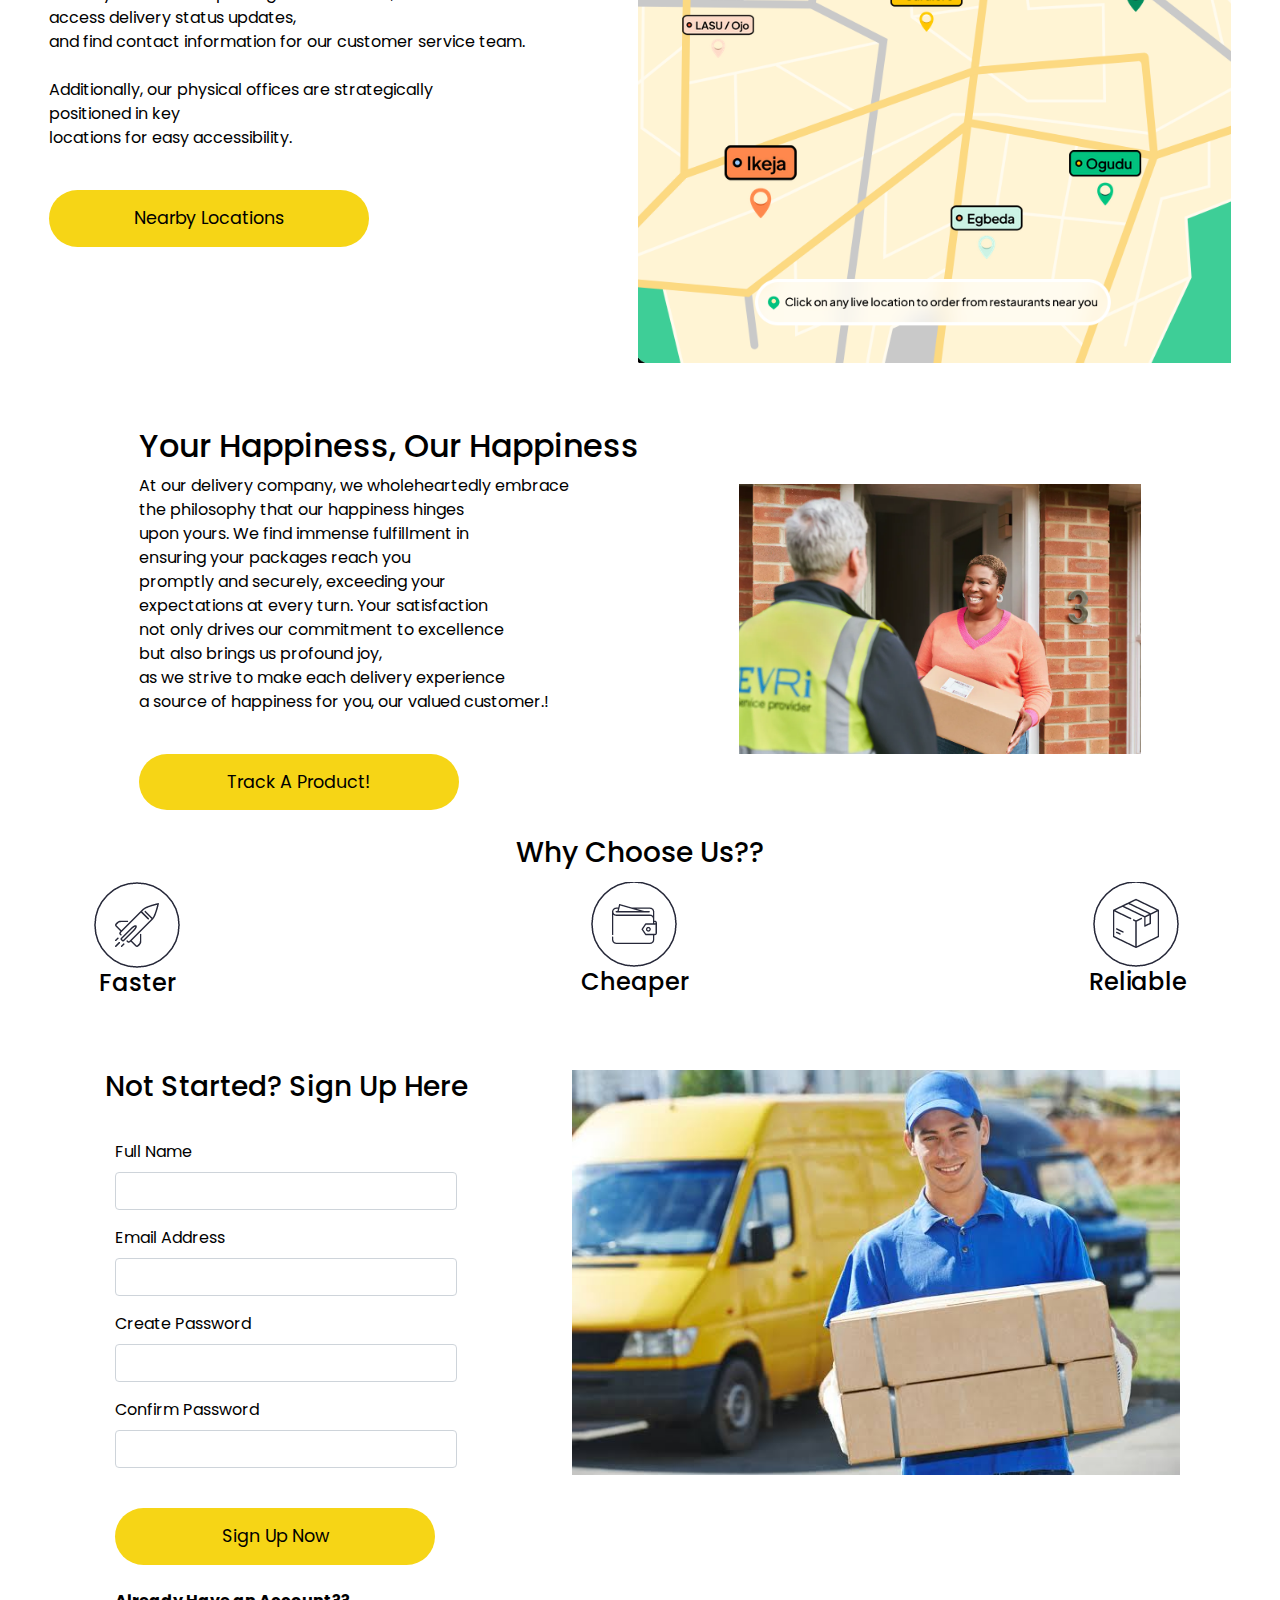
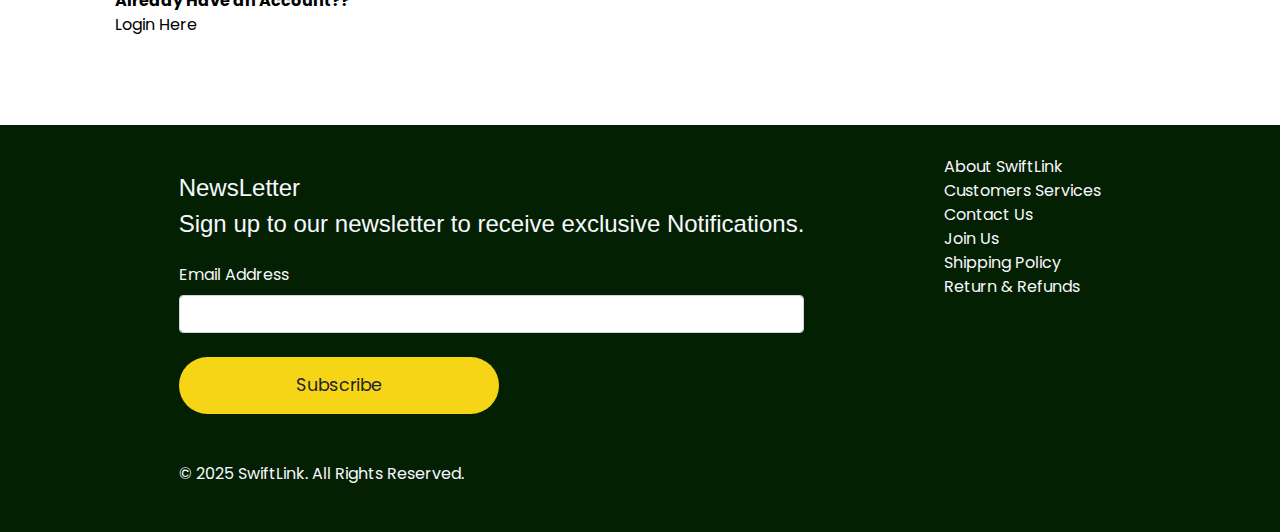
==== commit a89293c7: "fix | navbar dropdown" ====
--- a/index.html
+++ b/index.html
@@ -422,5 +422,7 @@
         </ul>
       </div>
     </footer>
+    <script src="./assets/bootstrap-4.0.0-dist/js/jquery-3.6.4.min.js"></script>
+    <script src="./assets/bootstrap-4.0.0-dist/js/bootstrap.min.js"></script>
   </body>
 </html>
--- a/assets/css/index.css
+++ b/assets/css/index.css
@@ -6,31 +6,36 @@
   text-decoration: none;
   border-radius: 50px;
   padding: 15px;
-  width: 50%;
+  width: 25vw;
   background-color: rgb(246, 213, 22);
   border: none;
   font-size: 1.1rem;
-}
-
+  transition: all 0.6s ease-in-out;
+}
+.btn:hover{
+  background-color: rgb(4, 32, 2);
+  color: ghostwhite;
+  transform: scale(1.2);
+  a{
+    color: ghostwhite;
+    text-decoration: none;
+  }
+}
 .btn2 {
-  position: relative;
-  left: 20%;
   text-decoration: none;
   border-radius: 15px;
-  padding: 15px;
-  width: 50%;
+  padding: 9px;
   background-color: rgb(246, 213, 22);
   border: none;
   font-size: 1.1rem;
+  a{
+    text-decoration: none;
+  }
 }
 
 .bamaa {
   position: relative;
   top: 150px;
-}
-
-.btn:hover {
-  color: black;
 }
 
 .ani {
@@ -145,13 +150,8 @@
   margin: 4% 0;
 }
 
-.mage {
-  display: block;
-}
-
 .mage img {
-  height: 40vh;
-
+  height: 25vh;
   width: 100%;
 }
 
@@ -159,16 +159,7 @@
   height: 10vh;
 }
 
-.hold {
-  display: flex;
-  gap: 60px;
-  justify-content: center;
-  align-items: center;
-  margin-top: 6%;
-  background-color: rgb(22, 36, 2);
-  color: ghostwhite;
-  padding: 3%;
-}
+
 
 .dunk {
   display: flex;
@@ -236,18 +227,210 @@
   color: ghostwhite;
 }
 
+.btn > a {
+  color: black;
+}
+.navbar {
+  position: fixed;
+  width: 100%;
+  z-index: 1;
+}
+
+
+/* newly added */
+.hold {
+  display: flex;
+  gap: 60px;
+  justify-content: space-around;
+  align-items: center;
+  margin-top: 3%;
+  background-color: rgb(22, 36, 2);
+  color: ghostwhite;
+  .mage{
+    flex: 1;
+    max-width: calc(33.33% - 10px);
+    text-align: center;
+  height: 69vh;
+  h2{
+    padding-bottom: 10px;
+    padding-top: 5px;
+  }
+  p{
+    height: 25vh;
+    overflow-y: auto;
+
+  }
+  p:hover{
+    border: 1px solid #ccc;
+  }
+  }
+}
+@media screen and (max-width: 360px){
+  body{
+    text-align: center;
+  }
+  div.up{
+    display: flex;
+    flex-direction: column;
+  }
+  section#delivery{
+    display: block;
+    text-align: center;
+    padding: 20px;
+    div{
+      h1{
+        margin-top: 30px;
+      }
+    }
+  }
+  div.text{
+    width: 90%;
+  }
+  .btn{
+    width: 40px;
+    font-size: 1rem;
+  }
+  .btn:hover{
+    transform: scale(1.05);
+  }
+  div#work{
+    width: 98vw;
+    padding:0;
+  }
+  .place{
+    width: 98%;
+    align-items: center;
+  }
+  div.hold{
+    display: block;
+     width: 100vw !important;
+    p, h2{
+      color: ghostwhite;
+    }
+
+    .mage{
+      max-width: calc(100% - 10px);
+      margin-bottom: 20px;
+    }
+  }
+  footer{
+    display: flex;
+
+  }
+  
+}
+
+@media screen and (max-width: 412px){
+  body{
+    text-align: center;
+  }
+  .text2{
+    color: black;
+  }
+  div#work{
+    width: 98vw;
+    padding:0;
+  }
+  div.hold{
+    display: block;
+    align-items: center;
+    .mage{
+      width: 99vw;
+    }
+    p, h2{
+      color: ghostwhite;
+    }
+
+    .mage{
+      max-width: calc(100% - 10px);
+      margin-bottom: 20px;
+    }
+  }
+  footer{
+    display: flex;
+
+  }
+  .place{
+    width: 98%;
+    align-items: center;
+  }
+  .up{
+    display: block;
+  }
+}
+@media screen and (min-width: 428px){
+  /* .hold {
+  display: flex;
+  gap: 60px;
+  justify-content: space-around;
+  align-items: center;
+  margin-top: 3%;
+  background-color: rgb(22, 36, 2);
+  color: ghostwhite;
+  .mage{
+    flex: 1;
+    max-width: calc(33.33% - 10px);
+    text-align: center;
+  height: 69vh;
+  h2{
+    padding-bottom: 10px;
+    padding-top: 5px;
+  }
+  p{
+    height: 25vh;
+    overflow-y: auto;
+
+  }
+  p:hover{
+    border: 1px solid #ccc;
+  }
+  }
+} */
+}
+
+@media screen and (max-width: 810px){
+  body{
+    text-align: center;
+  }
+  .text2{
+    color: black;
+  }
+  div#work{
+    width: 98vw;
+    padding:0;
+  }
+  div.hold{
+    display: block;
+    align-items: center;
+    .mage{
+      width: 90vw;
+      margin:auto;
+    }
+    p, h2{
+      color: ghostwhite;
+    }
+    p{
+      height: fit-content;
+    }
+
+    .mage{
+      max-width: calc(100% - 10px);margin-bottom: 30px;
+    }
+  }
+  footer{
+    display: flex;
+
+  }
+  .place{
+    width: 98%;
+    align-items: center;
+  }
+  .up{
+    display: block;
+  }
+}
 @media (max-width: 992px) {
-  footer {
-    display: flex;
-    flex-direction: column;
-    flex-wrap: wrap;
-    gap: 100px;
-    justify-content: center;
-    margin-top: 5%;
-    padding: 100px;
-    background-color: rgb(9, 9, 9);
-    color: ghostwhite;
-  }
+
 }
 
 @media (max-width: 1024px) {
@@ -275,7 +458,7 @@
     text-decoration: none;
     border-radius: 50px;
     padding: 15px;
-    width: 95%;
+    width: 74vw;
     color: black;
     background-color: rgb(246, 213, 22);
     border: none;
@@ -367,17 +550,12 @@
     left: 0%;
     text-decoration: none;
     border-radius: 15px;
-    padding: 15px;
-    width: 100%;
     color: black;
     background-color: rgb(246, 213, 22);
     font-family: poppins;
     border: none;
     font-size: 1.1rem;
   }
-  .btn2 > a {
-    color: black;
-  }
   footer {
     display: flex;
     flex-direction: column;
@@ -385,14 +563,8 @@
     gap: 100px;
     justify-content: center;
     margin-top: 5%;
-    padding: 100px;
     background-color: rgb(4, 32, 2);
     color: ghostwhite;
   }
 }
-.btn > a {
-  color: black;
-}
-.navbar-brand {
-  color: rgb(153, 153, 10);
-}
+
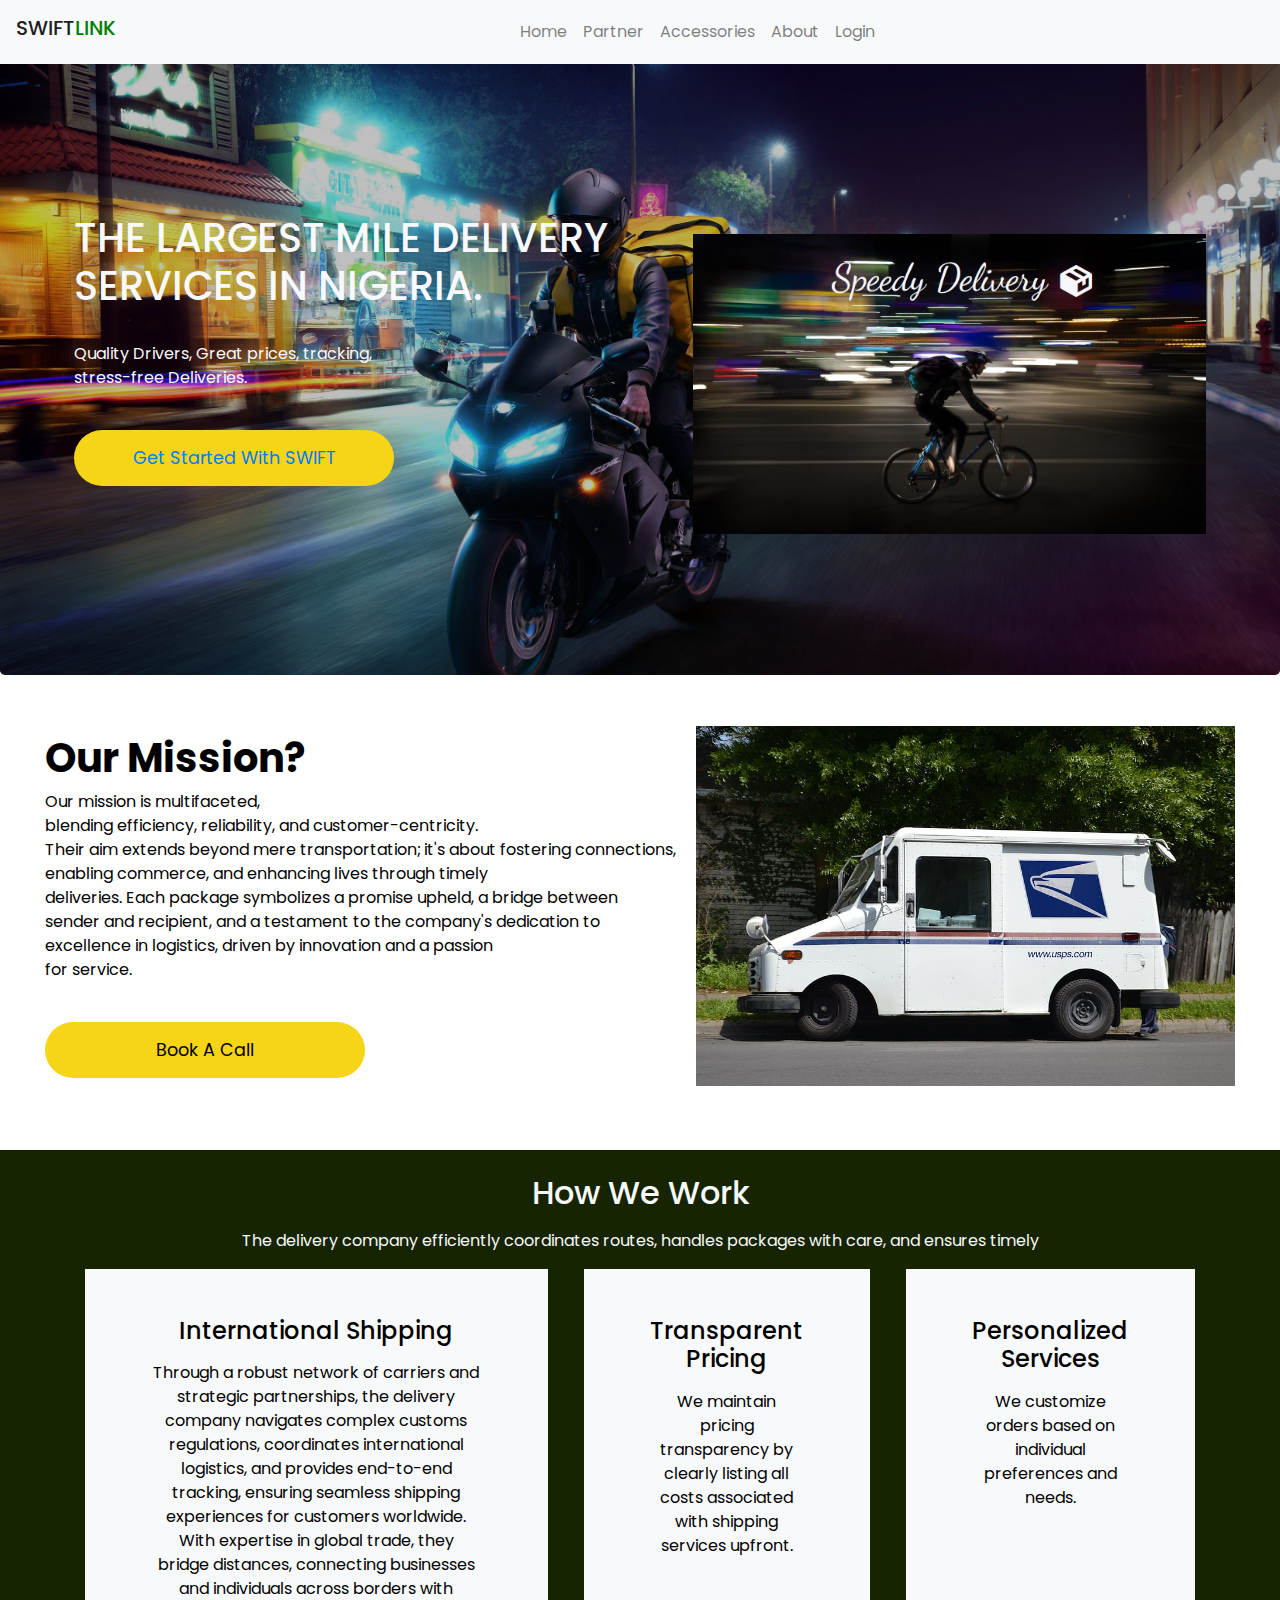
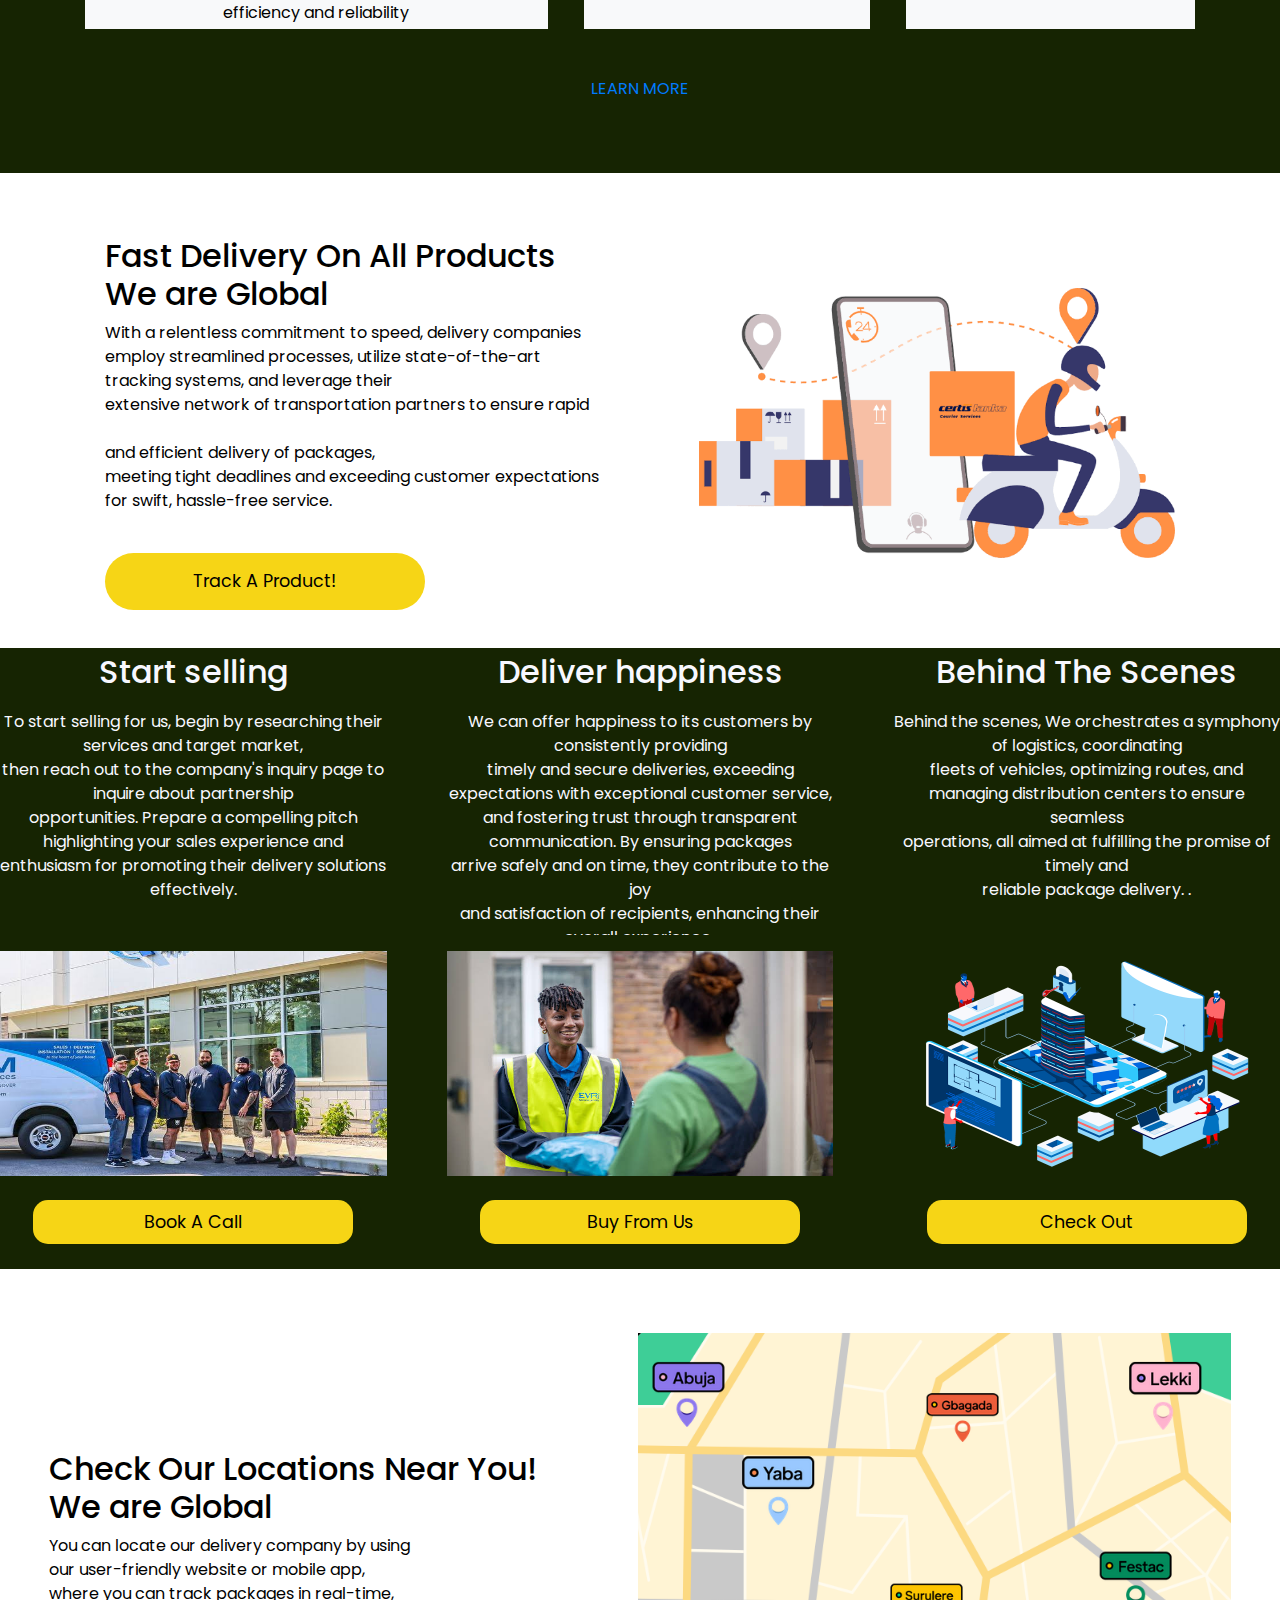
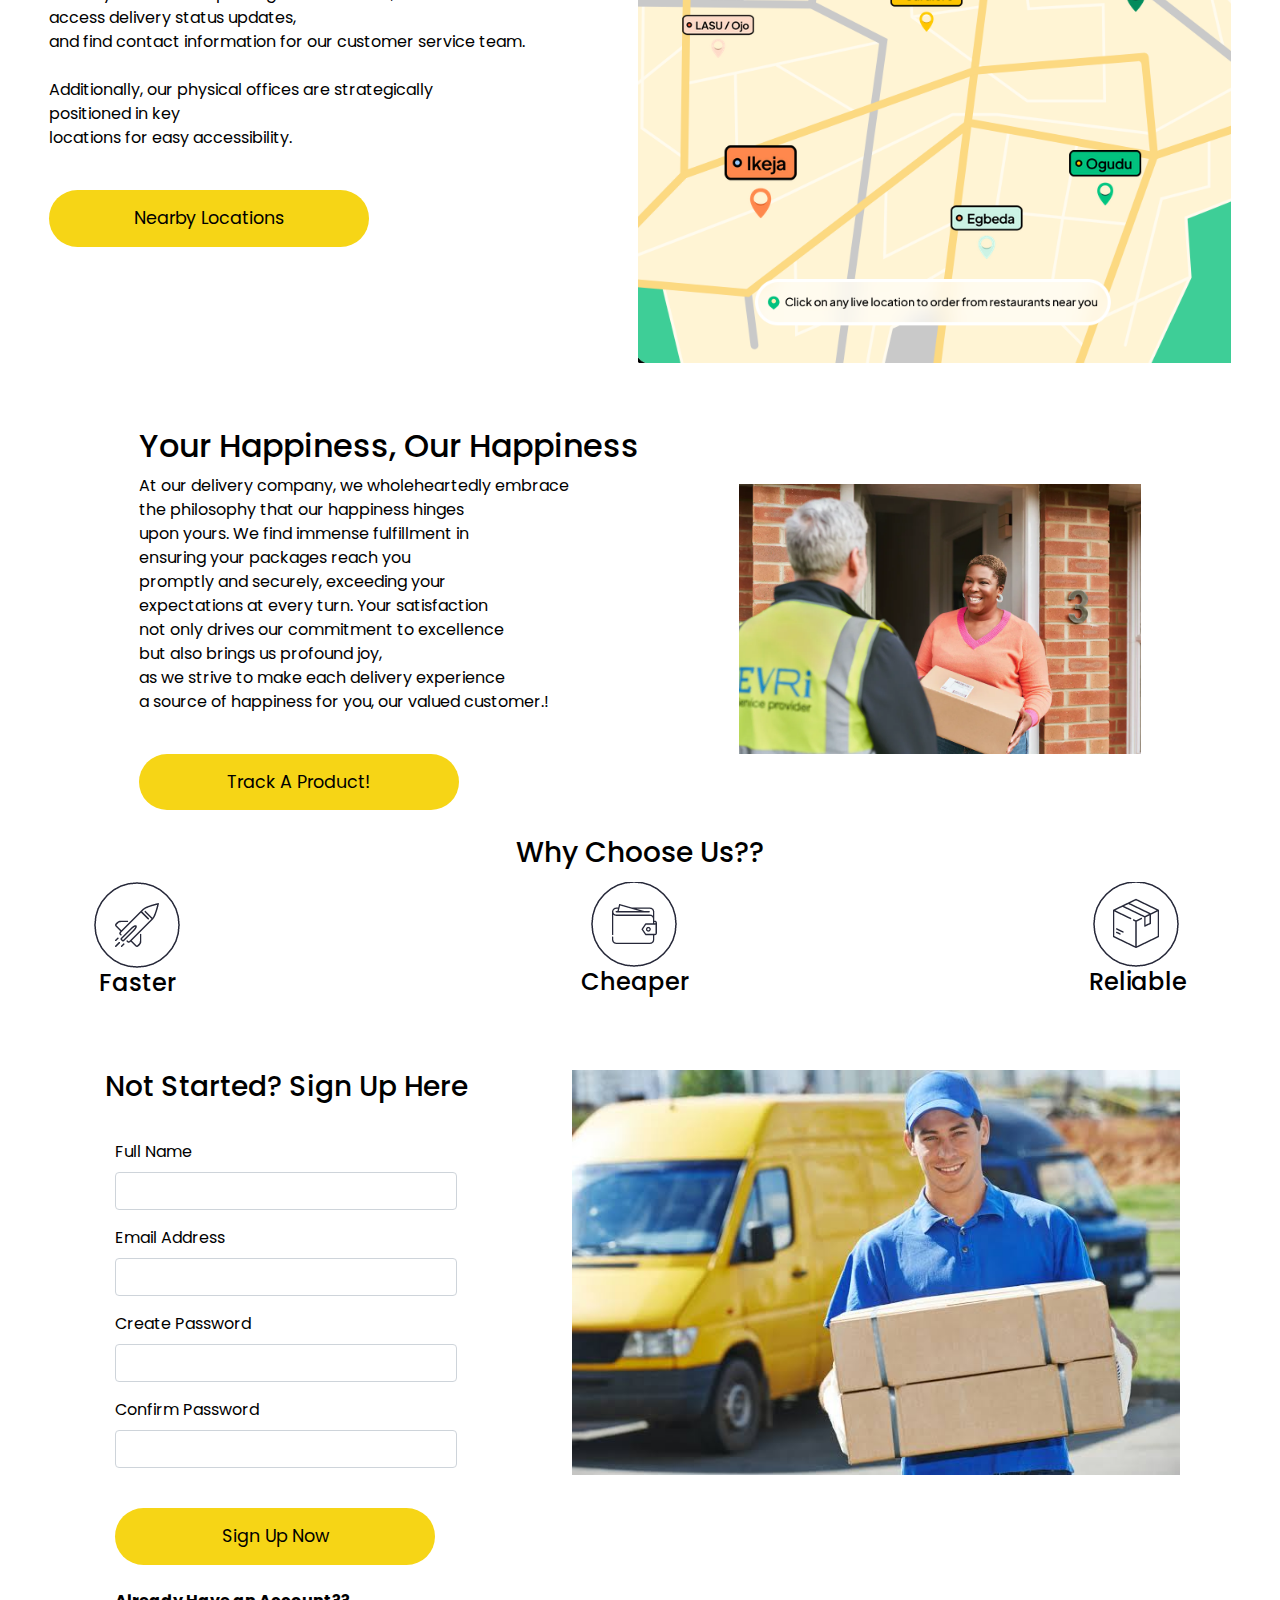
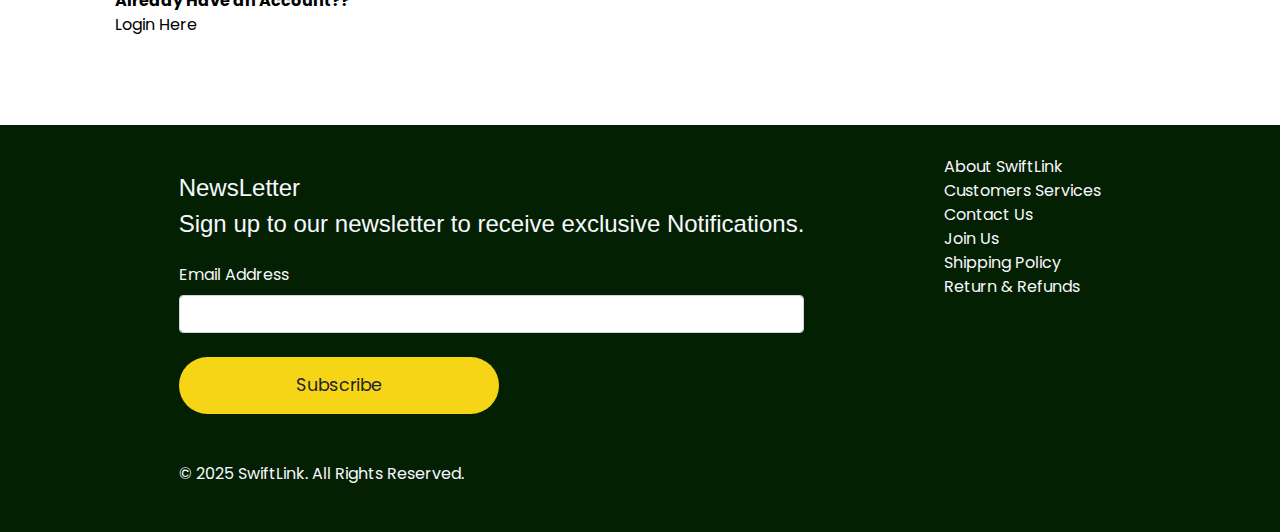
==== commit f99d3c21: "fix| typo error" ====
--- a/index.html
+++ b/index.html
@@ -63,7 +63,7 @@
             <a
               href="accesories.html"
               class="nav-link"
-              >Accesories</a
+              >Accessories</a
             >
           </li>
 
